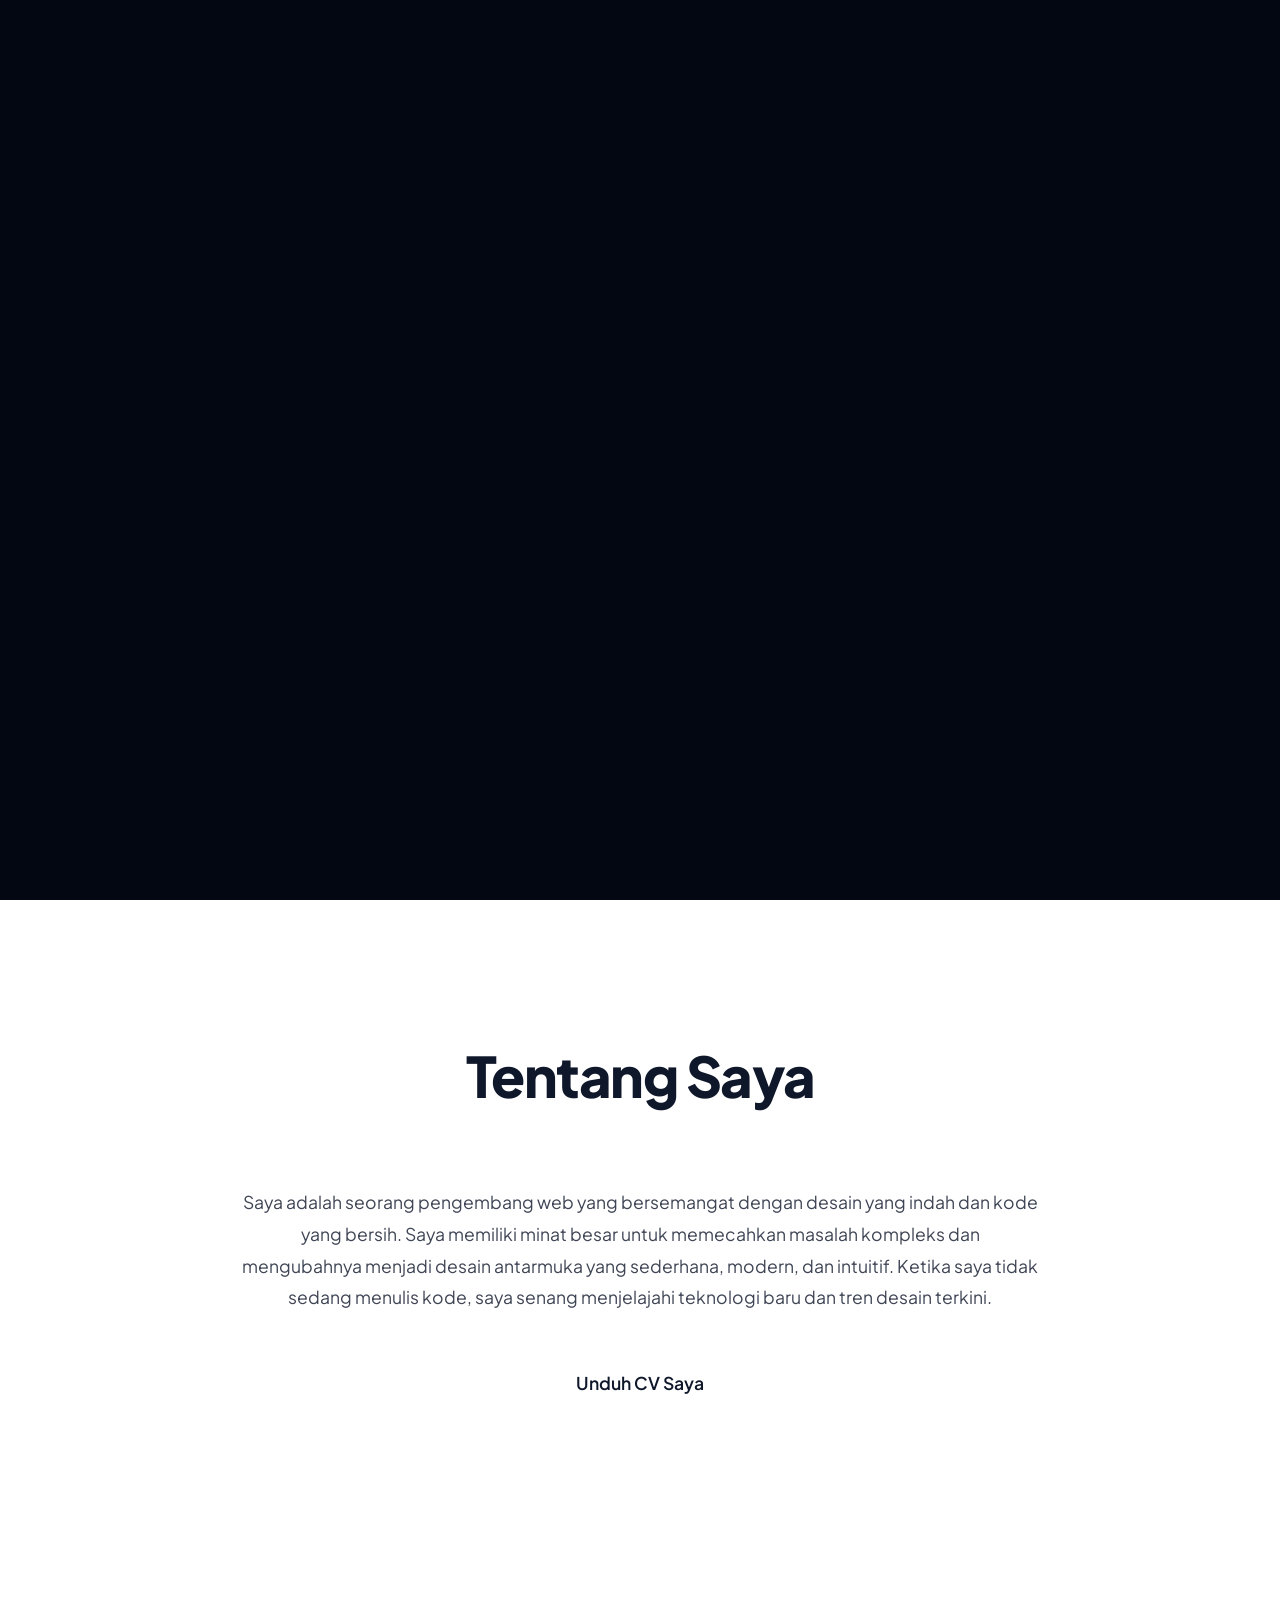
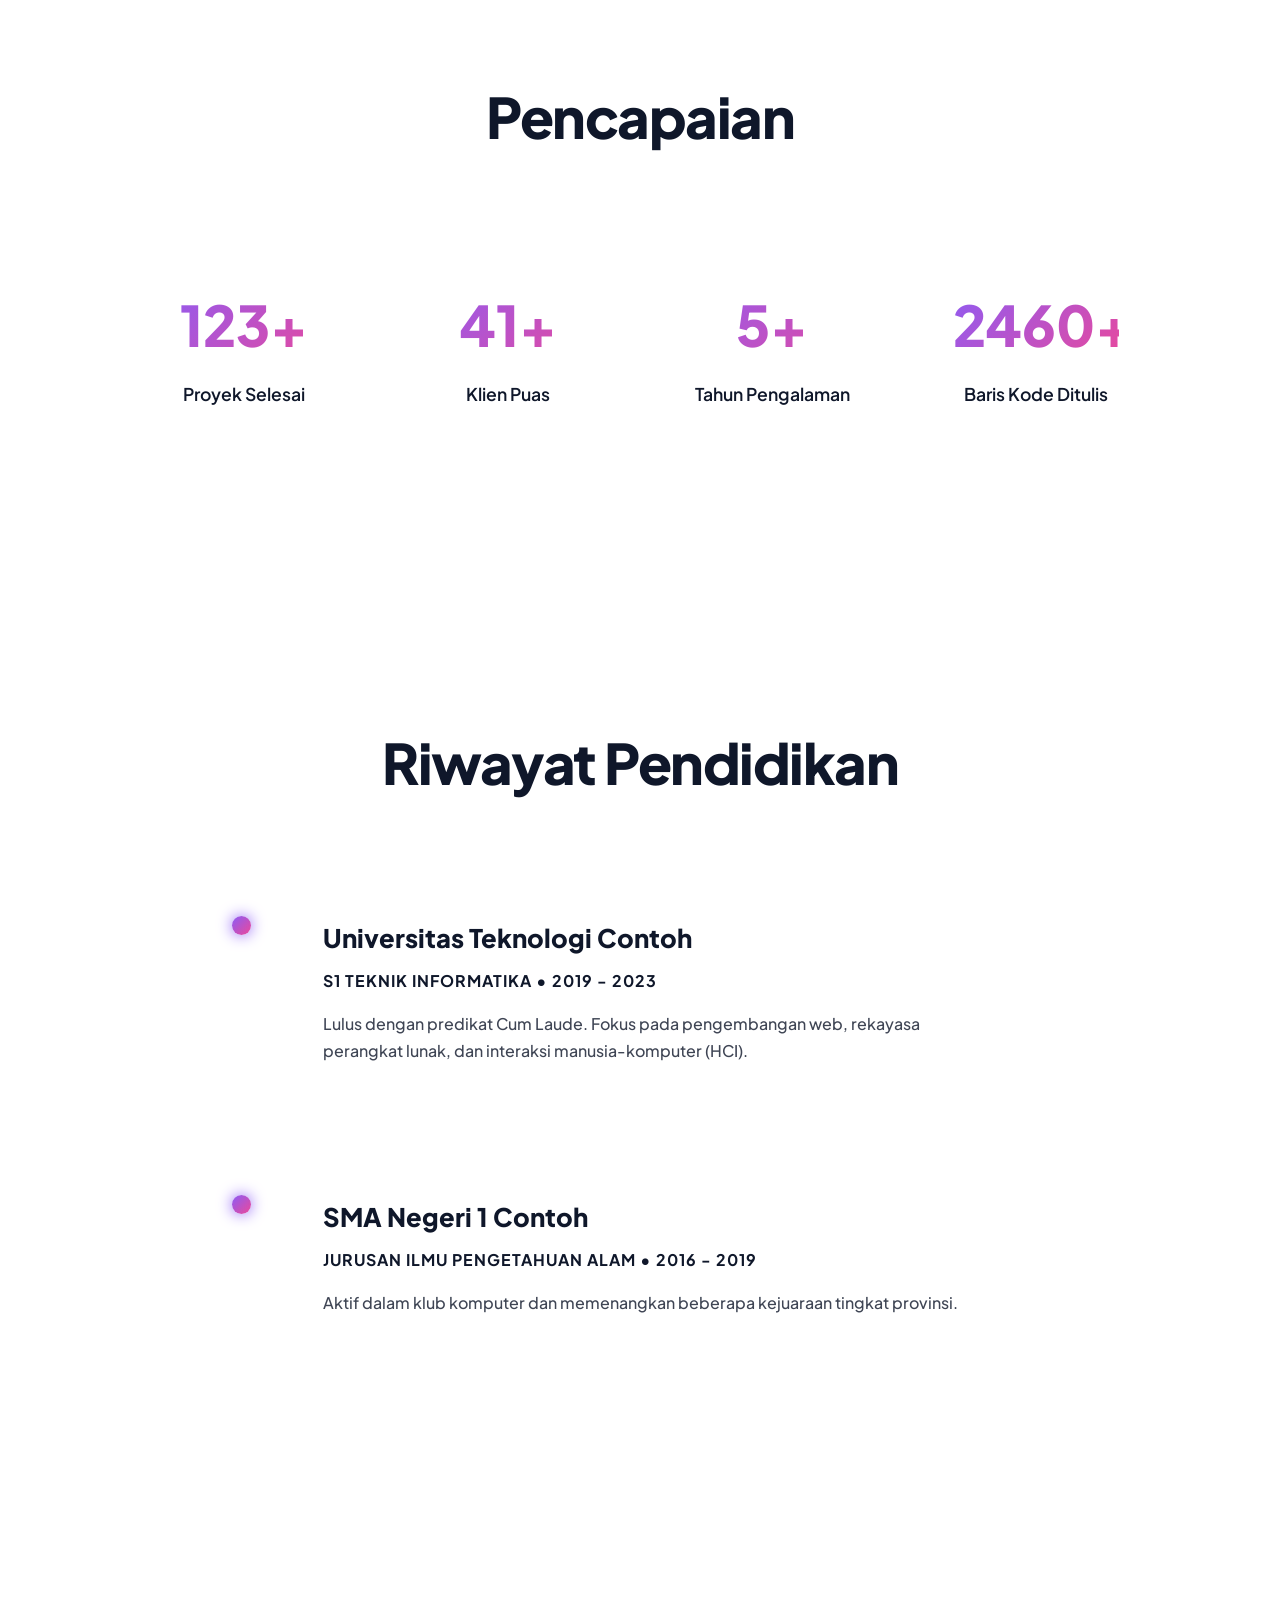
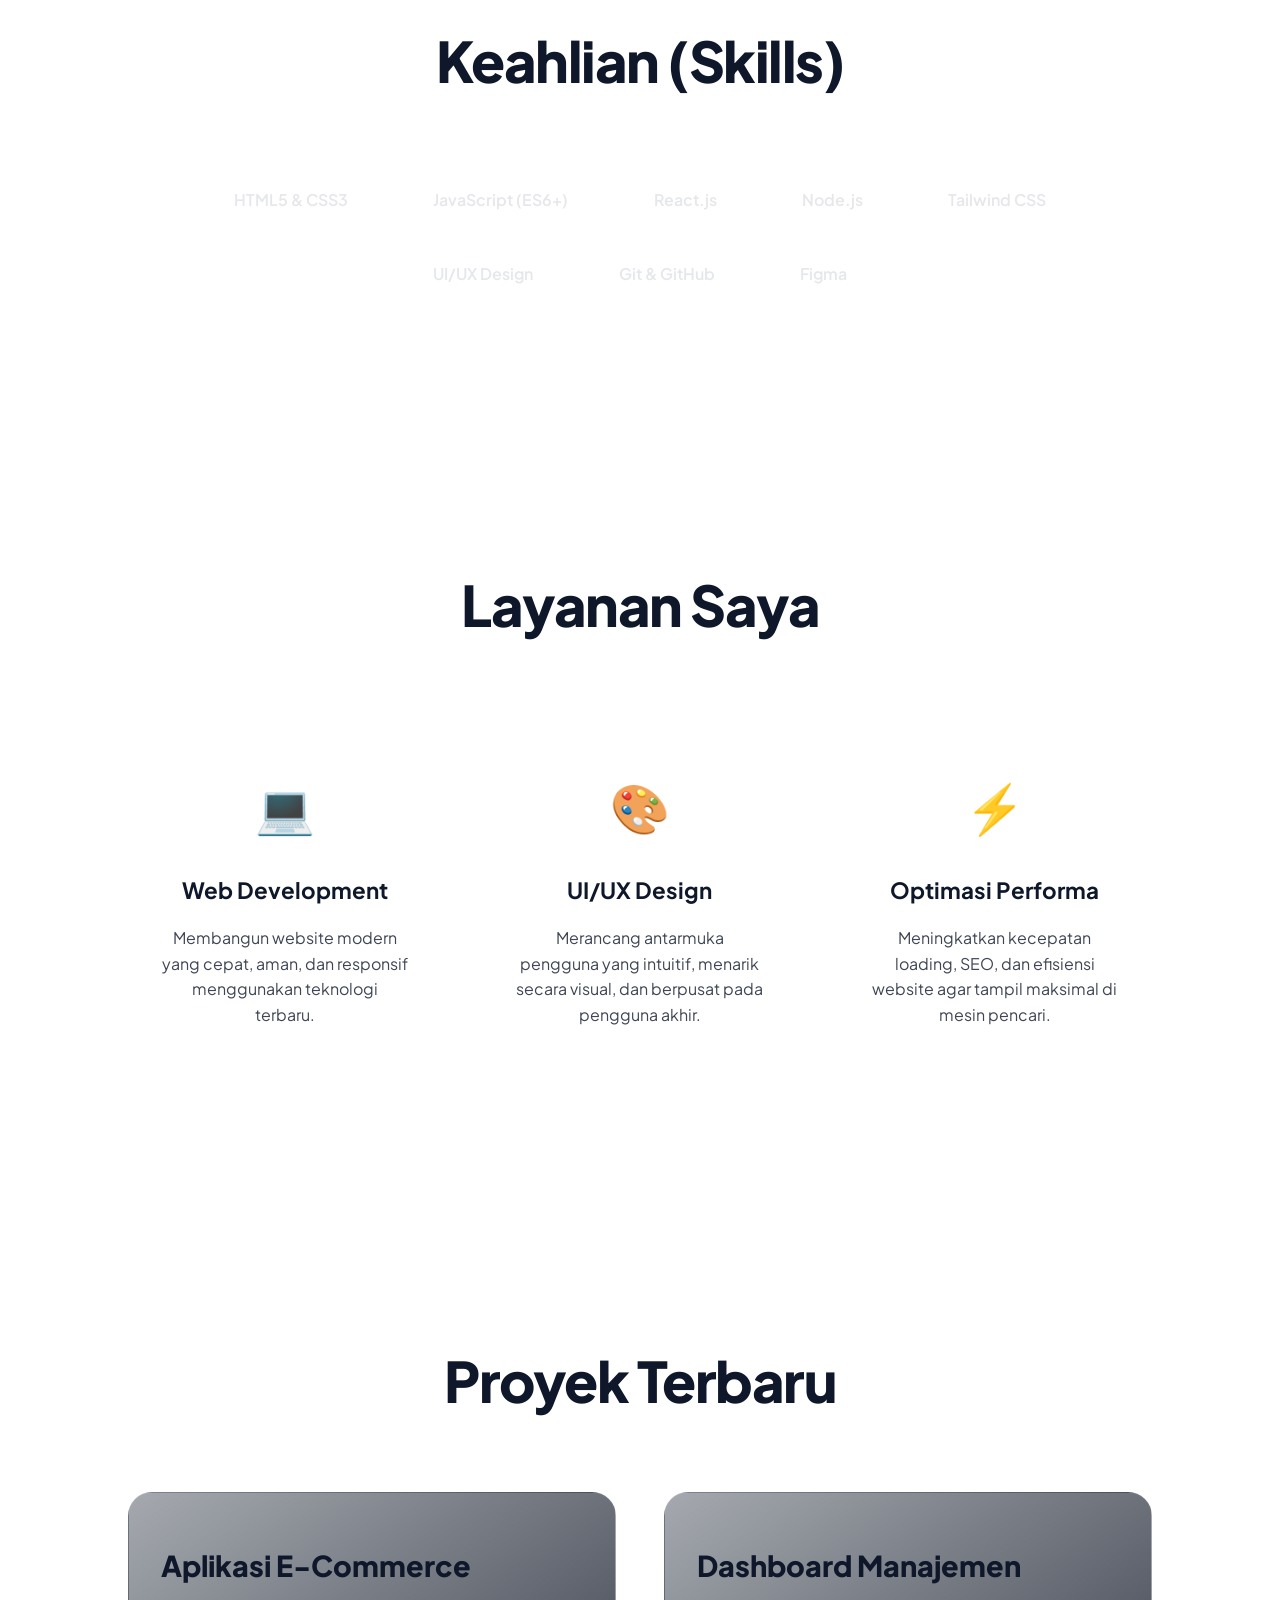
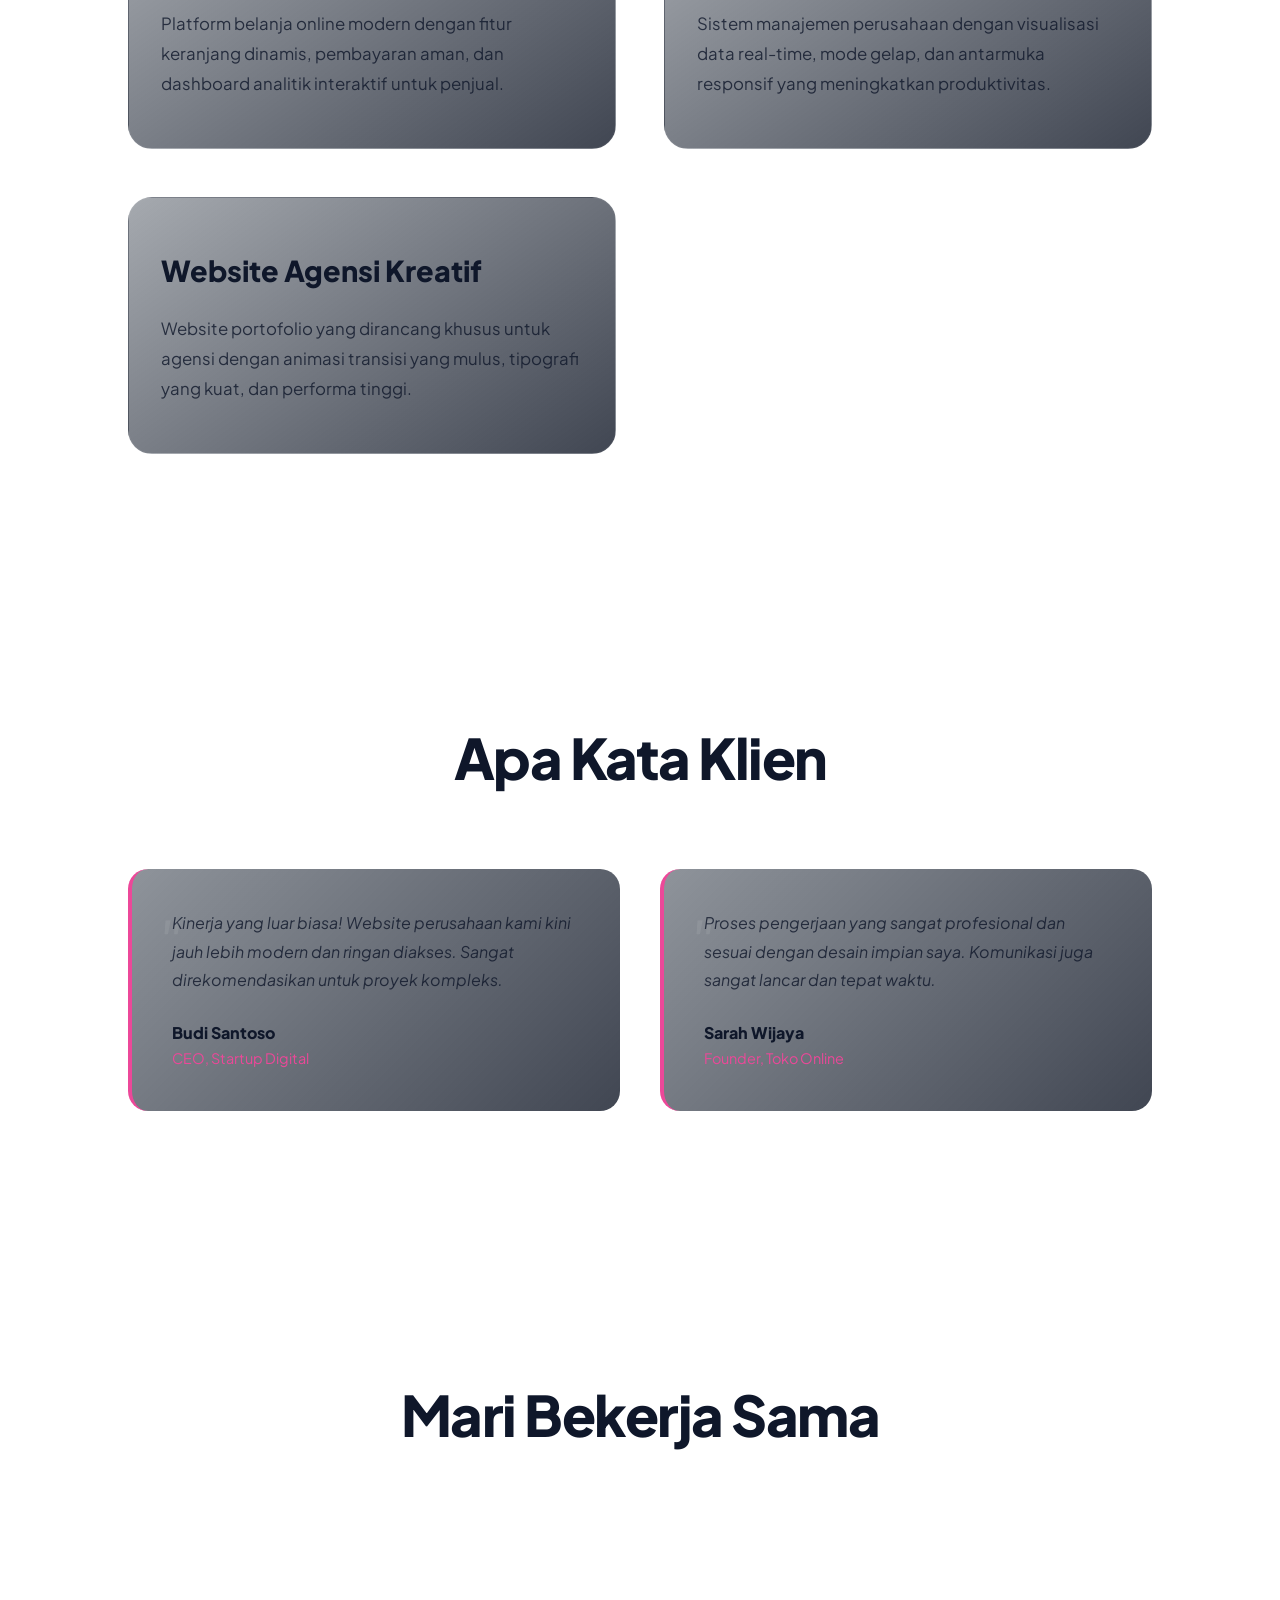
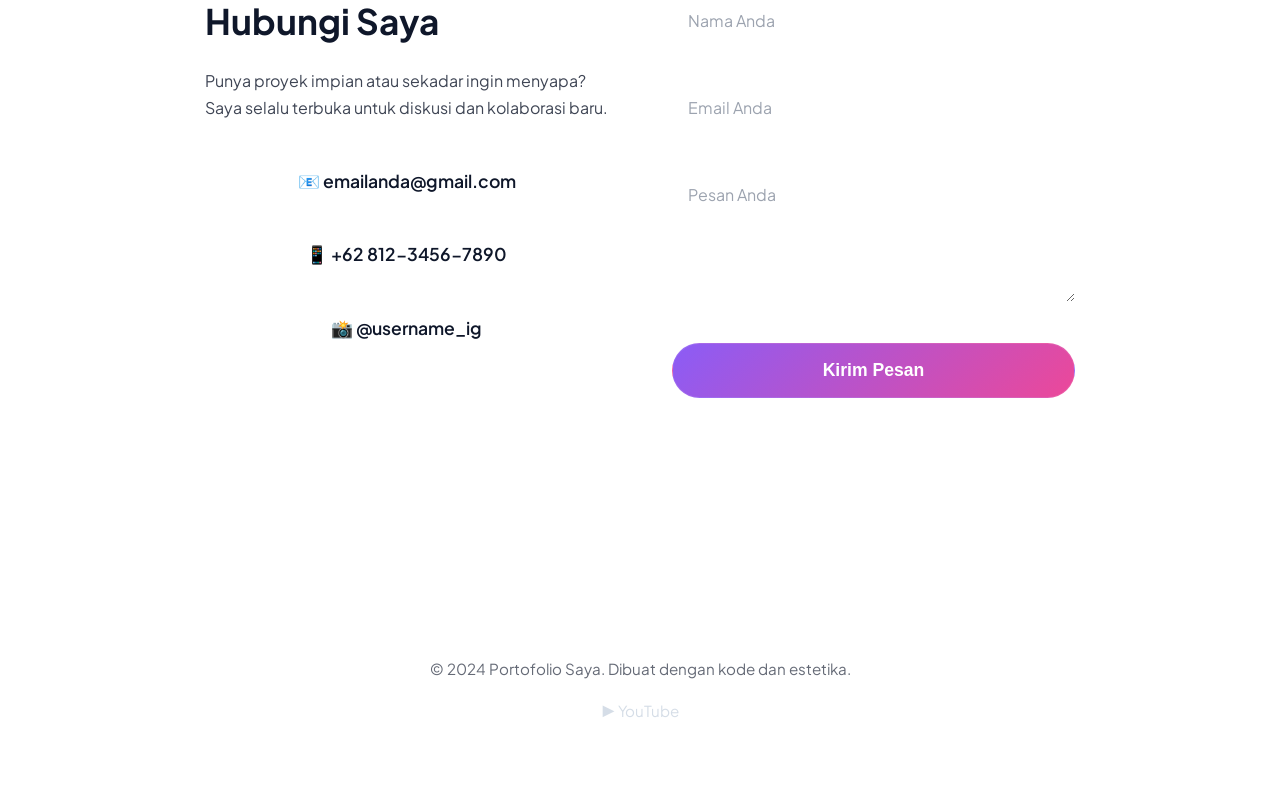
==== index.html @ 20e47a2f "portofolio" ====
<!DOCTYPE html>
<html lang="id">

<head>
    <meta charset="UTF-8">
    <meta name="viewport" content="width=device-width, initial-scale=1.0">
    <title>Portofolio Saya</title>
    <link href="https://fonts.googleapis.com/css2?family=Inter:wght@300;400;600;800&display=swap" rel="stylesheet">
    <style>
        @import url('https://fonts.googleapis.com/css2?family=Plus+Jakarta+Sans:wght@300;400;600;800&display=swap');

        :root {
            --bg-color: transparent;
            --text-color: var(--dynamic-text, #334155);
            --accent-color: #8b5cf6;
            --accent-secondary: #ec4899;
            --secondary-bg: var(--dynamic-glass, rgba(255, 255, 255, 0.2));
            --border-glass: var(--dynamic-border, rgba(0, 0, 0, 0.05));
        }

        * {
            margin: 0;
            padding: 0;
            box-sizing: border-box;
        }

        html {
            scroll-behavior: smooth;
        }

        body {
            font-family: 'Plus Jakarta Sans', sans-serif;
            background-color: var(--bg-color);
            color: var(--text-color);
            line-height: 1.7;
            overflow-x: hidden;
        }

        /* Celestial Sky Background */
        .celestial-container {
            position: fixed;
            top: 0;
            left: 0;
            width: 100%;
            height: 100vh;
            z-index: -2;
            pointer-events: none;
            overflow: hidden;
            background: linear-gradient(to bottom, var(--sky-top, #71c5ee), var(--sky-bot, #e0f6ff));
        }

        .scenery {
            position: absolute;
            bottom: 0;
            left: 0;
            width: 100%;
            height: 100%;
            background-size: cover;
            background-position: bottom;
            background-repeat: no-repeat;
            transition: opacity 0.5s ease;
        }

        .mountains {
            background-image: url('data:image/svg+xml;utf8,<svg xmlns="http://www.w3.org/2000/svg" viewBox="0 0 1440 320"><path fill="%231e293b" fill-opacity="0.2" d="M0,288L48,272C96,256,192,224,288,197.3C384,171,480,149,576,165.3C672,181,768,235,864,250.7C960,267,1056,245,1152,250.7C1248,256,1344,288,1392,304L1440,320L1440,320L1392,320C1344,320,1248,320,1152,320C1056,320,960,320,864,320C768,320,672,320,576,320C480,320,384,320,288,320C192,320,96,320,48,320L0,320Z"></path><path fill="%230f172a" fill-opacity="0.3" d="M0,192L60,186.7C120,181,240,171,360,192C480,213,600,267,720,250.7C840,235,960,149,1080,117.3C1200,85,1320,107,1380,117.3L1440,128L1440,320L1380,320C1320,320,1200,320,1080,320C960,320,840,320,720,320C600,320,480,320,360,320C240,320,120,320,60,320L0,320Z"></path></svg>');
            transform: translateY(calc(var(--scroll-progress, 0) * 100vh));
            opacity: 1;
        }

        .wave-back,
        .wave-front {
            background-size: 1440px 100%;
            background-repeat: repeat-x;
            background-position: bottom;
            transform: translateY(calc(100vh - var(--scroll-progress, 0) * 100vh));
        }

        .wave-back {
            background-image: url('data:image/svg+xml;utf8,<svg xmlns="http://www.w3.org/2000/svg" viewBox="0 0 1440 320" preserveAspectRatio="none"><path fill="%231e3a8a" fill-opacity="0.8" d="M0,160L48,176C96,192,192,224,288,208C384,192,480,128,576,122.7C672,117,768,171,864,181.3C960,192,1056,160,1152,154.7C1248,149,1344,171,1392,181.3L1440,192L1440,320L1392,320C1344,320,1248,320,1152,320C1056,320,960,320,864,320C768,320,672,320,576,320C480,320,384,320,288,320C192,320,96,320,48,320L0,320Z"></path></svg>');
            animation: crashing-waves 20s linear infinite;
        }

        .wave-front {
            background-image: url('data:image/svg+xml;utf8,<svg xmlns="http://www.w3.org/2000/svg" viewBox="0 0 1440 320" preserveAspectRatio="none"><path fill="%230ea5e9" fill-opacity="0.5" d="M0,256L48,229.3C96,203,192,149,288,149.3C384,149,480,203,576,218.7C672,235,768,213,864,186.7C960,160,1056,128,1152,122.7C1248,117,1344,139,1392,149.3L1440,160L1440,320L1392,320C1344,320,1248,320,1152,320C1056,320,960,320,864,320C768,320,672,320,576,320C480,320,384,320,288,320C192,320,96,320,48,320L0,320Z"></path></svg>');
            animation: crashing-waves 12s linear infinite reverse;
        }

        @keyframes crashing-waves {
            from {
                background-position-x: 0;
            }

            to {
                background-position-x: 1440px;
            }
        }

        /* Glassmorphism Navigation */
        nav {
            position: fixed;
            width: 100%;
            top: 0;
            z-index: 1000;
            background: var(--dynamic-glass, rgba(255, 255, 255, 0.4));
            backdrop-filter: blur(16px);
            -webkit-backdrop-filter: blur(16px);
            border-bottom: 1px solid rgba(255, 255, 255, 0.05);
            padding: 1.2rem 8%;
            display: flex;
            justify-content: space-between;
            align-items: center;
            transition: all 0.3s;
        }

        nav .logo {
            font-size: 1.8rem;
            font-weight: 800;
            background: linear-gradient(to right, var(--accent-color), var(--accent-secondary));
            -webkit-background-clip: text;
            background-clip: text;
            -webkit-text-fill-color: transparent;
            text-decoration: none;
            letter-spacing: -1px;
        }

        nav ul {
            display: flex;
            list-style: none;
            gap: 2.5rem;
        }

        nav ul li a {
            color: #d1d5db;
            text-decoration: none;
            font-weight: 600;
            font-size: 1rem;
            transition: all 0.3s;
            position: relative;
        }

        nav ul li a::after {
            content: '';
            position: absolute;
            width: 0;
            height: 2px;
            bottom: -5px;
            left: 0;
            background: var(--accent-secondary);
            transition: width 0.3s;
        }

        nav ul li a:hover {
            color: white;
        }

        nav ul li a:hover::after {
            width: 100%;
        }

        /* Hero Section */
        .hero {
            height: 100vh;
            display: flex;
            flex-direction: column;
            justify-content: center;
            align-items: center;
            text-align: center;
            padding: 0 20px;
            position: relative;
        }

        .hero h1 {
            font-size: 5.5rem;
            margin-bottom: 1rem;
            font-weight: 800;
            letter-spacing: -2px;
            background: linear-gradient(135deg, #fff 0%, #a5b4fc 100%);
            -webkit-background-clip: text;
            background-clip: text;
            -webkit-text-fill-color: transparent;
            animation: fadeInDown 1s cubic-bezier(0.16, 1, 0.3, 1);
            filter: drop-shadow(0 0 30px rgba(139, 92, 246, 0.4));
        }

        .hero p {
            font-size: 1.2rem;
            max-width: 600px;
            color: #9ca3af;
            margin-bottom: 3rem;
            animation: fadeInUp 1s cubic-bezier(0.16, 1, 0.3, 1) 0.3s both;
        }

        .btn {
            display: inline-flex;
            align-items: center;
            justify-content: center;
            padding: 1rem 3rem;
            border-radius: 50px;
            background: linear-gradient(135deg, var(--accent-color), var(--accent-secondary));
            color: white;
            text-decoration: none;
            font-weight: 600;
            font-size: 1.1rem;
            transition: all 0.3s ease;
            border: 1px solid rgba(255, 255, 255, 0.1);
            animation: fadeInUp 1s cubic-bezier(0.16, 1, 0.3, 1) 0.6s both;
            position: relative;
            overflow: hidden;
        }

        .btn::before {
            content: '';
            position: absolute;
            top: 0;
            left: -100%;
            width: 100%;
            height: 100%;
            background: linear-gradient(90deg, transparent, rgba(255, 255, 255, 0.2), transparent);
            transition: all 0.5s;
        }

        .btn:hover::before {
            left: 100%;
        }

        .btn:hover {
            transform: translateY(-5px) scale(1.02);
            box-shadow: 0 20px 40px rgba(236, 72, 153, 0.3);
        }

        /* Sections */
        section {
            padding: 8rem 10%;
        }

        .section-title {
            text-align: center;
            font-size: 3.5rem;
            font-weight: 800;
            margin-bottom: 4rem;
            color: #000000 !important;
            -webkit-text-fill-color: #000000 !important;
            letter-spacing: -1.5px;
        }

        /* Skills & Education */
        .skills-container {
            display: flex;
            flex-wrap: wrap;
            gap: 1.2rem;
            justify-content: center;
            max-width: 900px;
            margin: 0 auto;
        }

        .skill-tag {
            background: rgba(255, 255, 255, 0.03);
            color: #e5e7eb;
            padding: 0.8rem 2rem;
            border-radius: 50px;
            font-weight: 600;
            border: 1px solid rgba(255, 255, 255, 0.1);
            transition: all 0.3s cubic-bezier(0.4, 0, 0.2, 1);
            backdrop-filter: blur(10px);
        }

        .skill-tag:hover {
            background: rgba(139, 92, 246, 0.15);
            border-color: var(--accent-color);
            transform: translateY(-5px) scale(1.05);
            box-shadow: 0 10px 20px rgba(139, 92, 246, 0.2);
            color: white;
        }

        .timeline {
            max-width: 800px;
            margin: 0 auto;
            position: relative;
            padding-left: 2.5rem;
            border-left: 2px solid rgba(255, 255, 255, 0.1);
        }

        .timeline-item {
            position: relative;
            margin-bottom: 3rem;
            background: var(--secondary-bg);
            padding: 2.5rem;
            border-radius: 20px;
            border: 1px solid rgba(255, 255, 255, 0.05);
            backdrop-filter: blur(10px);
            transition: transform 0.3s, border-color 0.3s;
        }

        .timeline-item:hover {
            transform: translateX(10px);
            border-color: rgba(236, 72, 153, 0.3);
        }

        .timeline-item:last-child {
            margin-bottom: 0;
        }

        .timeline-item::before {
            content: '';
            position: absolute;
            left: -3.2rem;
            top: 2.5rem;
            width: 1.2rem;
            height: 1.2rem;
            background: linear-gradient(135deg, var(--accent-color), var(--accent-secondary));
            border-radius: 50%;
            box-shadow: 0 0 15px var(--accent-color);
        }

        .timeline-item h3 {
            color: #000000 !important;
            font-size: 1.6rem;
            margin-bottom: 0.5rem;
            font-weight: 800;
        }

        .timeline-item h4 {
            color: #000000 !important;
            font-size: 1rem;
            margin-bottom: 1rem;
            font-weight: 700;
            text-transform: uppercase;
            letter-spacing: 1px;
        }

        .timeline-item p {
            color: #000000 !important;
            opacity: 0.8;
            line-height: 1.7;
            font-weight: 500;
        }

        .btn-outline {
            background: rgba(255, 255, 255, 0.02);
            border: 1px solid rgba(255, 255, 255, 0.2);
            color: white;
            padding: 0.8rem 2rem;
            border-radius: 50px;
            text-decoration: none;
            font-weight: 600;
            display: inline-flex;
            transition: all 0.3s ease;
        }

        .btn-outline:hover {
            background: rgba(255, 255, 255, 0.1);
            border-color: white;
            box-shadow: 0 10px 20px rgba(255, 255, 255, 0.05);
            transform: translateY(-3px);
        }

        /* Projects Grid */
        .projects-grid {
            display: grid;
            grid-template-columns: repeat(auto-fit, minmax(320px, 1fr));
            gap: 3rem;
        }

        .project-card {
            background: linear-gradient(145deg, rgba(31, 41, 55, 0.4), rgba(17, 24, 39, 0.8));
            border-radius: 24px;
            padding: 3rem 2rem;
            border: 1px solid rgba(255, 255, 255, 0.05);
            transition: all 0.4s cubic-bezier(0.4, 0, 0.2, 1);
            cursor: pointer;
            backdrop-filter: blur(12px);
            position: relative;
            overflow: hidden;
        }

        .project-card::before {
            content: '';
            position: absolute;
            top: 0;
            left: 0;
            right: 0;
            height: 3px;
            background: linear-gradient(90deg, var(--accent-color), var(--accent-secondary));
            opacity: 0;
            transition: opacity 0.4s;
        }

        .project-card:hover {
            transform: translateY(-15px);
            border-color: rgba(139, 92, 246, 0.3);
            box-shadow: 0 30px 60px rgba(0, 0, 0, 0.6), 0 0 20px rgba(139, 92, 246, 0.1);
        }

        .project-card:hover::before {
            opacity: 1;
        }

        .project-card h3 {
            margin-bottom: 1.2rem;
            font-size: 1.8rem;
            color: white;
            font-weight: 800;
        }

        .project-card p {
            color: #9ca3af;
            font-size: 1.05rem;
            line-height: 1.8;
        }

        /* Services & Testimonials */
        .services-grid,
        .testimonial-grid {
            display: grid;
            grid-template-columns: repeat(auto-fit, minmax(300px, 1fr));
            gap: 2.5rem;
        }

        .service-card {
            background: rgba(255, 255, 255, 0.02);
            padding: 3rem 2rem;
            border-radius: 20px;
            border: 1px solid rgba(255, 255, 255, 0.05);
            text-align: center;
            transition: all 0.3s ease;
            backdrop-filter: blur(10px);
        }

        .service-card:hover {
            transform: translateY(-10px);
            background: rgba(139, 92, 246, 0.1);
            border-color: rgba(139, 92, 246, 0.4);
        }

        .service-icon {
            font-size: 3rem;
            margin-bottom: 1.5rem;
        }

        .service-card h3 {
            color: white;
            font-size: 1.4rem;
            margin-bottom: 1rem;
        }

        .service-card p {
            color: #9ca3af;
            line-height: 1.6;
        }

        .testimonial-card {
            background: linear-gradient(135deg, rgba(31, 41, 55, 0.5), rgba(17, 24, 39, 0.8));
            padding: 2.5rem;
            border-radius: 20px;
            border-left: 4px solid var(--accent-secondary);
            transition: all 0.3s;
        }

        .testimonial-card:hover {
            transform: scale(1.03);
            box-shadow: 0 15px 30px rgba(0, 0, 0, 0.4);
        }

        .testimonial-text {
            color: #d1d5db;
            font-style: italic;
            margin-bottom: 1.5rem;
            line-height: 1.8;
            position: relative;
        }

        .testimonial-text::before {
            content: '"';
            font-size: 4rem;
            color: rgba(255, 255, 255, 0.1);
            position: absolute;
            top: -1.5rem;
            left: -1rem;
        }

        .testimonial-author {
            color: white;
            font-weight: 800;
        }

        .testimonial-role {
            color: var(--accent-secondary);
            font-size: 0.9rem;
        }

        /* Footer */
        footer {
            background: transparent;
            text-align: center;
            padding: 4rem 2rem;
            color: #6b7280;
            font-size: 0.95rem;
            border-top: 1px solid rgba(255, 255, 255, 0.05);
        }

        /* Animations */
        @keyframes fadeInDown {
            from {
                opacity: 0;
                transform: translateY(-40px);
            }

            to {
                opacity: 1;
                transform: translateY(0);
            }
        }

        @keyframes fadeInUp {
            from {
                opacity: 0;
                transform: translateY(40px);
            }

            to {
                opacity: 1;
                transform: translateY(0);
            }
        }

        /* Responsive */
        @media (max-width: 768px) {
            .hero h1 {
                font-size: 2.5rem;
            }

            .hero p {
                font-size: 1rem;
            }

            .section-title {
                font-size: 2.2rem;
                margin-bottom: 2rem;
            }

            nav {
                padding: 1rem 15px;
                flex-direction: column;
                gap: 1rem;
            }

            nav ul {
                display: flex;
                flex-wrap: wrap;
                justify-content: center;
                gap: 12px;
            }

            nav ul li a {
                font-size: 0.85rem;
            }

            section {
                padding: 4rem 20px;
            }

            .timeline {
                padding-left: 1rem;
            }

            .timeline-item {
                padding: 1.5rem;
            }

            .timeline-item::before {
                left: -1.7rem;
                width: 1rem;
                height: 1rem;
            }

            .projects-grid,
            .services-grid,
            .testimonial-grid {
                grid-template-columns: 1fr;
            }

            .btn {
                width: 100%;
                text-align: center;
                margin-bottom: 1rem;
            }

            .cinematic-text {
                font-size: 1rem;
                letter-spacing: 5px;
            }
        }

        /* Cinematic Loader */
        .cinematic-loader {
            position: fixed;
            top: 0;
            left: 0;
            width: 100%;
            height: 100%;
            z-index: 9999;
            display: flex;
            justify-content: center;
            align-items: center;
            background: #000;
            transition: visibility 1s, opacity 1s;
        }

        .curtain {
            position: absolute;
            left: 0;
            width: 100%;
            height: 50%;
            background: #030712;
            z-index: 2;
            transition: transform 1s cubic-bezier(0.77, 0, 0.175, 1);
        }

        .curtain-top {
            top: 0;
        }

        .curtain-bottom {
            bottom: 0;
        }

        .cinematic-loader.hidden .curtain-top {
            transform: translateY(-100%);
        }

        .cinematic-loader.hidden .curtain-bottom {
            transform: translateY(100%);
        }

        .cinematic-loader.hidden {
            background: transparent;
            pointer-events: none;
            /* delay visibility hidden so curtains can slide */
            visibility: hidden;
            transition: background 1s, visibility 0s 1s;
        }

        .cinematic-text {
            position: relative;
            z-index: 3;
            color: white;
            font-size: 1.5rem;
            letter-spacing: 12px;
            text-transform: uppercase;
            font-weight: 300;
            opacity: 0;
            text-align: center;
            animation: cinematic-fade-in-out 3s ease-in-out forwards;
        }

        @keyframes cinematic-fade-in-out {
            0% {
                opacity: 0;
                filter: blur(10px);
                transform: scale(0.9);
            }

            30% {
                opacity: 1;
                filter: blur(0);
                transform: scale(1);
            }

            70% {
                opacity: 1;
                filter: blur(0);
                transform: scale(1.05);
            }

            100% {
                opacity: 0;
                filter: blur(10px);
                transform: scale(1.1);
            }
        }

        /* Celestial Background Animation */
        .celestial-container {
            position: fixed;
            top: 0;
            left: 0;
            width: 100%;
            height: 100vh;
            z-index: -2;
            pointer-events: none;
            overflow: hidden;
        }

        .sun,
        .moon {
            position: absolute;
            left: 50%;
            transform: translateX(-50%);
            border-radius: 50%;
            width: 120px;
            height: 120px;
            transition: none;
            /* Controlled by JS scroll var */
        }

        .sun {
            top: calc(5% + var(--scroll-progress, 0) * 80%);
            opacity: calc(1 - var(--scroll-progress, 0) * 2.5);
            background: radial-gradient(circle, #fef08a, #f59e0b);
            box-shadow: 0 0 60px 20px rgba(245, 158, 11, 0.3);
        }

        .moon {
            bottom: calc(-40% + var(--scroll-progress, 0) * 110%);
            opacity: calc(var(--scroll-progress, 0) * 2.5 - 1.5);
            background: radial-gradient(circle at 30% 30%, #f1f5f9, #94a3b8);
            box-shadow: 0 0 40px 5px rgba(148, 163, 184, 0.2), inset -12px -12px 25px rgba(0, 0, 0, 0.6);
        }

        .cloud-layer {
            position: absolute;
            left: 0;
            width: 100%;
            height: 200px;
            background-image: url('data:image/svg+xml;utf8,<svg xmlns="http://www.w3.org/2000/svg" viewBox="0 0 24 24"><path fill="%23ffffff" fill-opacity="0.8" d="M17.5 19c2.485 0 4.5-2.015 4.5-4.5S19.985 10 17.5 10c-.173 0-.341.012-.505.034C16.147 6.643 13.275 4 9.5 4 4.806 4 1 7.806 1 12.5S4.806 21 9.5 21h8z"/></svg>');
            background-repeat: repeat-x;
            background-position: 0 0;
            z-index: -1;
            transform: translateY(calc(var(--scroll-progress, 0) * 100vh));
        }

        .cloud-1 {
            background-size: 200px 200px;
            top: 0%;
            opacity: calc(1 - var(--scroll-progress, 0) * 3);
            animation: move-clouds 50s linear infinite;
        }

        .cloud-2 {
            background-size: 150px 150px;
            top: 8%;
            opacity: calc(0.6 - var(--scroll-progress, 0) * 3);
            animation: move-clouds 80s linear infinite reverse;
        }

        @keyframes move-clouds {
            from {
                background-position-x: 0;
            }

            to {
                background-position-x: 1000px;
            }
        }

        .flying-cat {
            position: absolute;
            left: calc(15% + var(--scroll-progress, 0) * 30vw);
            top: calc(15% + var(--scroll-progress, 0) * 75vh);
            font-size: 3.5rem;
            z-index: 5;
            pointer-events: none;
            animation: float-bob 4s ease-in-out infinite;
            filter: drop-shadow(0 10px 10px rgba(0, 0, 0, 0.2));
        }

        @keyframes float-bob {

            0%,
            100% {
                transform: translateY(0px) rotate(5deg);
            }

            50% {
                transform: translateY(-20px) rotate(-5deg);
            }
        }

        /* Dynamic Text Overrides */
        h1,
        h2,
        h3,
        h4,
        .hero h1,
        .section-title,
        .timeline-item h3,
        .project-card h3,
        .service-card h3,
        .testimonial-author {
            color: var(--text-color) !important;
            -webkit-text-fill-color: var(--text-color) !important;
        }

        p,
        .hero p,
        .timeline-item p,
        .project-card p,
        .service-card p,
        footer,
        .testimonial-text,
        nav ul li a,
        .btn-outline {
            color: var(--text-color) !important;
        }

        p,
        .hero p,
        .timeline-item p,
        .project-card p,
        .service-card p,
        footer,
        .testimonial-text {
            opacity: 0.8;
        }

        nav ul li a:hover,
        .btn-outline:hover,
        nav ul li a.active {
            color: var(--text-color) !important;
            opacity: 1;
        }

        nav ul li a.active::after {
            width: 100%;
        }

        /* Stats Section */
        .stats-grid {
            display: grid;
            grid-template-columns: repeat(auto-fit, minmax(200px, 1fr));
            gap: 2rem;
            text-align: center;
        }

        .stat-card {
            background: rgba(255, 255, 255, 0.02);
            padding: 3rem 2rem;
            border-radius: 20px;
            border: 1px solid rgba(255, 255, 255, 0.05);
            backdrop-filter: blur(10px);
            transition: transform 0.3s;
        }

        .stat-card:hover {
            transform: translateY(-10px);
            border-color: var(--accent-color);
        }

        .stat-number {
            font-size: 3.5rem;
            font-weight: 800;
            background: linear-gradient(135deg, var(--accent-color), var(--accent-secondary));
            -webkit-background-clip: text;
            background-clip: text;
            -webkit-text-fill-color: transparent;
            margin-bottom: 0.5rem;
        }

        .stat-label {
            font-size: 1.1rem;
            font-weight: 600;
        }

        /* Contact Form */
        .contact-container {
            display: grid;
            grid-template-columns: 1fr 1fr;
            gap: 4rem;
            max-width: 1000px;
            margin: 0 auto;
            background: var(--secondary-bg);
            padding: 4rem;
            border-radius: 24px;
            border: 1px solid rgba(255, 255, 255, 0.05);
            backdrop-filter: blur(12px);
            text-align: left;
        }

        .contact-info h3 {
            font-size: 2.2rem;
            margin-bottom: 1rem;
        }

        .contact-info p {
            margin-bottom: 2rem;
        }

        .social-links {
            display: flex;
            flex-direction: column;
            gap: 1rem;
        }

        .contact-form {
            display: flex;
            flex-direction: column;
            gap: 2rem;
        }

        .input-group {
            position: relative;
        }

        .input-group input,
        .input-group textarea {
            width: 100%;
            padding: 1rem;
            background: transparent;
            border: none;
            border-bottom: 2px solid rgba(255, 255, 255, 0.2);
            color: var(--text-color);
            font-size: 1rem;
            font-family: inherit;
            outline: none;
            transition: border-color 0.3s;
        }

        .input-group input:focus,
        .input-group textarea:focus {
            border-bottom-color: var(--accent-color);
        }

        .input-group label {
            position: absolute;
            left: 1rem;
            top: 1rem;
            color: #9ca3af;
            transition: all 0.3s ease;
            pointer-events: none;
        }

        .input-group input:focus~label,
        .input-group input:valid~label,
        .input-group textarea:focus~label,
        .input-group textarea:valid~label {
            top: -1.5rem;
            left: 0;
            font-size: 0.85rem;
            color: var(--accent-color);
        }

        @media (max-width: 768px) {
            .contact-container {
                grid-template-columns: 1fr;
                padding: 2rem;
            }
        }

        /* Scroll Reveal */
        .reveal {
            opacity: 0 !important;
            transform: translateY(40px);
            transition: opacity 0.8s cubic-bezier(0.5, 0, 0, 1), transform 0.8s cubic-bezier(0.5, 0, 0, 1) !important;
        }

        .reveal.active {
            opacity: 1 !important;
            transform: translateY(0);
        }

        /* Fireflies */
        .fireflies {
            position: absolute;
            bottom: 0;
            left: 0;
            width: 100%;
            height: 60vh;
            background-image: radial-gradient(2px 2px at 20px 30px, #fde047 100%, transparent),
                radial-gradient(2px 2px at 80px 70px, #fde047 100%, transparent),
                radial-gradient(3px 3px at 150px 120px, #fef08a 100%, transparent),
                radial-gradient(2px 2px at 220px 40px, #fde047 100%, transparent),
                radial-gradient(2.5px 2.5px at 280px 160px, #fef08a 100%, transparent);
            background-size: 350px 250px;
            opacity: calc((var(--scroll-progress, 0) - 0.6) * 3);
            animation: firefly-flicker 3s ease-in-out infinite alternate, move-clouds 100s linear infinite reverse;
            z-index: 10;
            pointer-events: none;
        }

        @keyframes firefly-flicker {
            0% {
                filter: drop-shadow(0 0 2px #fde047) opacity(0.3);
            }

            100% {
                filter: drop-shadow(0 0 10px #fef08a) opacity(1);
            }
        }

        /* Custom Cursor */
        .cursor-dot {
            position: fixed;
            top: 0;
            left: 0;
            width: 8px;
            height: 8px;
            background-color: var(--accent-color);
            border-radius: 50%;
            transform: translate(-50%, -50%);
            z-index: 9999;
            pointer-events: none;
        }

        .cursor-outline {
            position: fixed;
            top: 0;
            left: 0;
            width: 40px;
            height: 40px;
            border: 2px solid var(--accent-secondary);
            border-radius: 50%;
            transform: translate(-50%, -50%);
            z-index: 9998;
            pointer-events: none;
            transition: width 0.2s, height 0.2s, background-color 0.2s;
        }

        .cursor-outline.hover {
            width: 60px;
            height: 60px;
            background-color: rgba(236, 72, 153, 0.1);
        }

        /* Scroll Progress Bar */
        .scroll-progress-bar {
            position: fixed;
            top: 0;
            left: 0;
            height: 4px;
            background: linear-gradient(to right, var(--accent-color), var(--accent-secondary));
            z-index: 10000;
            width: calc(var(--scroll-progress, 0) * 100%);
        }
    </style>
</head>

<body>
    <div class="scroll-progress-bar"></div>
    <div class="cursor-dot"></div>
    <div class="cursor-outline"></div>

    <!-- Loader -->
    <div class="cinematic-loader">
        <div class="curtain curtain-top"></div>
        <div class="curtain curtain-bottom"></div>
        <div class="cinematic-text">
            A Developer Production
        </div>
    </div>

    <!-- Celestial Background -->
    <div class="celestial-container">
        <div class="cloud-layer cloud-1"></div>
        <div class="cloud-layer cloud-2"></div>
        <div class="sun"></div>
        <div class="moon"></div>
        <div class="scenery mountains"></div>
        <div class="scenery wave-back"></div>
        <div class="scenery wave-front"></div>
        <div class="flying-cat">🐱</div>
        <div class="fireflies"></div>
    </div>

    <nav>
        <a href="#" class="logo">Portofolio.</a>
        <ul>
            <li><a href="#beranda">Beranda</a></li>
            <li><a href="#tentang">Tentang</a></li>
            <li><a href="#pendidikan">Pendidikan</a></li>
            <li><a href="#layanan">Layanan</a></li>
            <li><a href="#proyek">Proyek</a></li>
            <li><a href="#testimoni">Testimoni</a></li>
            <li><a href="#kontak">Kontak</a></li>
        </ul>
    </nav>

    <section id="beranda" class="hero">
        <h1>Halo, Saya Developer</h1>
        <p>Saya membangun antarmuka web yang modern, interaktif, dan berpusat pada pengalaman pengguna dengan fokus pada
            detail dan estetika.</p>
        <a href="#proyek" class="btn">Lihat Karya Saya</a>
    </section>

    <section id="tentang">
        <h2 class="section-title">Tentang Saya</h2>
        <div
            style="max-width: 800px; margin: 0 auto; text-align: center; color: #94a3b8; font-size: 1.1rem; line-height: 1.8;">
            <p>Saya adalah seorang pengembang web yang bersemangat dengan desain yang indah dan kode yang bersih. Saya
                memiliki minat besar untuk memecahkan masalah kompleks dan mengubahnya menjadi desain antarmuka yang
                sederhana, modern, dan intuitif. Ketika saya tidak sedang menulis kode, saya senang menjelajahi
                teknologi baru dan tren desain terkini.</p>
            <div style="margin-top: 2.5rem;">
                <a href="#cv" class="btn btn-outline">Unduh CV Saya</a>
            </div>
        </div>
    </section>

    <section id="statistik">
        <h2 class="section-title">Pencapaian</h2>
        <div class="stats-grid">
            <div class="stat-card reveal">
                <div class="stat-number" data-target="150">0</div>
                <div class="stat-label">Proyek Selesai</div>
            </div>
            <div class="stat-card reveal">
                <div class="stat-number" data-target="50">0</div>
                <div class="stat-label">Klien Puas</div>
            </div>
            <div class="stat-card reveal">
                <div class="stat-number" data-target="5">0</div>
                <div class="stat-label">Tahun Pengalaman</div>
            </div>
            <div class="stat-card reveal">
                <div class="stat-number" data-target="3000">0</div>
                <div class="stat-label">Baris Kode Ditulis</div>
            </div>
        </div>
    </section>

    <section id="pendidikan">
        <h2 class="section-title">Riwayat Pendidikan</h2>
        <div class="timeline">
            <div class="timeline-item">
                <h3>Universitas Teknologi Contoh</h3>
                <h4>S1 Teknik Informatika &bull; 2019 - 2023</h4>
                <p>Lulus dengan predikat Cum Laude. Fokus pada pengembangan web, rekayasa perangkat lunak, dan interaksi
                    manusia-komputer (HCI).</p>
            </div>
            <div class="timeline-item">
                <h3>SMA Negeri 1 Contoh</h3>
                <h4>Jurusan Ilmu Pengetahuan Alam &bull; 2016 - 2019</h4>
                <p>Aktif dalam klub komputer dan memenangkan beberapa kejuaraan tingkat provinsi.</p>
            </div>
        </div>
    </section>

    <section id="keahlian">
        <h2 class="section-title">Keahlian (Skills)</h2>
        <div class="skills-container">
            <span class="skill-tag">HTML5 & CSS3</span>
            <span class="skill-tag">JavaScript (ES6+)</span>
            <span class="skill-tag">React.js</span>
            <span class="skill-tag">Node.js</span>
            <span class="skill-tag">Tailwind CSS</span>
            <span class="skill-tag">UI/UX Design</span>
            <span class="skill-tag">Git & GitHub</span>
            <span class="skill-tag">Figma</span>
        </div>
    </section>

    <section id="layanan">
        <h2 class="section-title">Layanan Saya</h2>
        <div class="services-grid">
            <div class="service-card">
                <div class="service-icon">💻</div>
                <h3>Web Development</h3>
                <p>Membangun website modern yang cepat, aman, dan responsif menggunakan teknologi terbaru.</p>
            </div>
            <div class="service-card">
                <div class="service-icon">🎨</div>
                <h3>UI/UX Design</h3>
                <p>Merancang antarmuka pengguna yang intuitif, menarik secara visual, dan berpusat pada pengguna akhir.
                </p>
            </div>
            <div class="service-card">
                <div class="service-icon">⚡</div>
                <h3>Optimasi Performa</h3>
                <p>Meningkatkan kecepatan loading, SEO, dan efisiensi website agar tampil maksimal di mesin pencari.</p>
            </div>
        </div>
    </section>

    <section id="proyek">
        <h2 class="section-title">Proyek Terbaru</h2>
        <div class="projects-grid">
            <div class="project-card">
                <h3>Aplikasi E-Commerce</h3>
                <p>Platform belanja online modern dengan fitur keranjang dinamis, pembayaran aman, dan dashboard
                    analitik interaktif untuk penjual.</p>
            </div>
            <div class="project-card">
                <h3>Dashboard Manajemen</h3>
                <p>Sistem manajemen perusahaan dengan visualisasi data real-time, mode gelap, dan antarmuka responsif
                    yang meningkatkan produktivitas.</p>
            </div>
            <div class="project-card">
                <h3>Website Agensi Kreatif</h3>
                <p>Website portofolio yang dirancang khusus untuk agensi dengan animasi transisi yang mulus, tipografi
                    yang kuat, dan performa tinggi.</p>
            </div>
        </div>
    </section>

    <section id="testimoni">
        <h2 class="section-title">Apa Kata Klien</h2>
        <div class="testimonial-grid">
            <div class="testimonial-card">
                <p class="testimonial-text">Kinerja yang luar biasa! Website perusahaan kami kini jauh lebih modern dan
                    ringan diakses. Sangat direkomendasikan untuk proyek kompleks.</p>
                <div class="testimonial-author">Budi Santoso</div>
                <div class="testimonial-role">CEO, Startup Digital</div>
            </div>
            <div class="testimonial-card">
                <p class="testimonial-text">Proses pengerjaan yang sangat profesional dan sesuai dengan desain impian
                    saya. Komunikasi juga sangat lancar dan tepat waktu.</p>
                <div class="testimonial-author">Sarah Wijaya</div>
                <div class="testimonial-role">Founder, Toko Online</div>
            </div>
        </div>
    </section>

    <section id="kontak">
        <h2 class="section-title">Mari Bekerja Sama</h2>
        <div class="contact-container reveal">
            <div class="contact-info">
                <h3>Hubungi Saya</h3>
                <p>Punya proyek impian atau sekadar ingin menyapa? Saya selalu terbuka untuk diskusi dan kolaborasi
                    baru.</p>
                <div class="social-links">
                    <a href="mailto:emailanda@gmail.com" class="btn btn-outline">📧 emailanda@gmail.com</a>
                    <a href="https://wa.me/6281234567890" target="_blank" class="btn btn-outline">📱 +62
                        812-3456-7890</a>
                    <a href="https://instagram.com/username_ig" target="_blank" class="btn btn-outline">📸
                        @username_ig</a>
                </div>
            </div>
            <form class="contact-form" onsubmit="event.preventDefault(); alert('Formulir berhasil dikirim!');">
                <div class="input-group">
                    <input type="text" id="name" required>
                    <label for="name">Nama Anda</label>
                </div>
                <div class="input-group">
                    <input type="email" id="email" required>
                    <label for="email">Email Anda</label>
                </div>
                <div class="input-group">
                    <textarea id="message" rows="5" required></textarea>
                    <label for="message">Pesan Anda</label>
                </div>
                <button type="submit" class="btn" style="width: 100%;">Kirim Pesan</button>
            </form>
        </div>
    </section>

    <footer>
        <p>&copy; 2024 Portofolio Saya. Dibuat dengan kode dan estetika.</p>
        <div style="margin-top: 1rem;">
            <a href="https://youtube.com/" target="_blank"
                style="color: #cbd5e1; text-decoration: none; transition: color 0.3s;">▶️ YouTube</a>
        </div>
    </footer>

    <script>
        window.addEventListener('load', function () {
            // Memberikan waktu agar animasi teks selesai sebelum tirai terbuka
            setTimeout(function () {
                const loader = document.querySelector('.cinematic-loader');
                loader.classList.add('hidden');
            }, 2500);
        });

        // Celestial Scroll Animation Logic
        function lerpColor(c1, c2, factor) {
            let r = Math.round(c1[0] + factor * (c2[0] - c1[0]));
            let g = Math.round(c1[1] + factor * (c2[1] - c1[1]));
            let b = Math.round(c1[2] + factor * (c2[2] - c1[2]));
            return `rgb(${r}, ${g}, ${b})`;
        }

        function getMultiColor(colors, factor) {
            let segments = colors.length - 1;
            let index = Math.min(Math.floor(factor * segments), segments - 1);
            let segmentFactor = (factor * segments) - index;
            return lerpColor(colors[index], colors[index + 1], segmentFactor);
        }

        function getMultiRgba(colors, factor) {
            let segments = colors.length - 1;
            let index = Math.min(Math.floor(factor * segments), segments - 1);
            let segmentFactor = (factor * segments) - index;
            let c1 = colors[index];
            let c2 = colors[index + 1];

            let r = Math.round(c1[0] + segmentFactor * (c2[0] - c1[0]));
            let g = Math.round(c1[1] + segmentFactor * (c2[1] - c1[1]));
            let b = Math.round(c1[2] + segmentFactor * (c2[2] - c1[2]));
            let a = c1[3] + segmentFactor * (c2[3] - c1[3]);
            return `rgba(${r}, ${g}, ${b}, ${a})`;
        }

        const skyTopColors = [[113, 197, 238], [253, 126, 20], [3, 7, 18]];
        const skyBotColors = [[224, 246, 255], [255, 183, 3], [15, 23, 42]];
        const textColors = [[15, 23, 42], [241, 245, 249], [248, 250, 252]];
        const glassColors = [[255, 255, 255, 0.4], [255, 255, 255, 0.2], [17, 24, 39, 0.6]];
        const borderColors = [[0, 0, 0, 0.1], [255, 255, 255, 0.1], [255, 255, 255, 0.1]];

        // Scroll Spy for Navbar
        const sections = document.querySelectorAll('section');
        const navLinks = document.querySelectorAll('nav ul li a');

        document.addEventListener('scroll', () => {
            const scrollMax = document.documentElement.scrollHeight - window.innerHeight;
            const scrollY = window.scrollY;
            let progress = scrollY / scrollMax;
            if (progress > 1) progress = 1;
            if (progress < 0) progress = 0;

            document.documentElement.style.setProperty('--scroll-progress', progress);
            document.documentElement.style.setProperty('--sky-top', getMultiColor(skyTopColors, progress));
            document.documentElement.style.setProperty('--sky-bot', getMultiColor(skyBotColors, progress));
            document.documentElement.style.setProperty('--dynamic-text', getMultiColor(textColors, progress));
            document.documentElement.style.setProperty('--dynamic-glass', getMultiRgba(glassColors, progress));
            document.documentElement.style.setProperty('--dynamic-border', getMultiRgba(borderColors, progress));

            // Active Navbar Link
            let current = '';
            sections.forEach(section => {
                const sectionTop = section.offsetTop;
                if (scrollY >= sectionTop - 300) {
                    current = section.getAttribute('id');
                }
            });

            navLinks.forEach(link => {
                link.classList.remove('active');
                if (link.getAttribute('href').includes(current) && current !== '') {
                    link.classList.add('active');
                }
            });
        });

        // Trigger initial calculation
        window.dispatchEvent(new Event('scroll'));

        // Scroll Reveal Animations
        const revealElements = document.querySelectorAll('.project-card, .service-card, .timeline-item, .testimonial-card, .section-title, .hero h1, .hero p, .hero .btn, .stat-card, .contact-container');
        revealElements.forEach(el => el.classList.add('reveal'));

        const revealObserver = new IntersectionObserver((entries) => {
            entries.forEach(entry => {
                if (entry.isIntersecting) {
                    entry.target.classList.add('active');
                }
            });
        }, { threshold: 0.1 });

        revealElements.forEach(el => revealObserver.observe(el));

        // Custom Cursor Logic
        const cursorDot = document.querySelector('.cursor-dot');
        const cursorOutline = document.querySelector('.cursor-outline');

        window.addEventListener('mousemove', (e) => {
            const posX = e.clientX;
            const posY = e.clientY;

            cursorDot.style.left = `${posX}px`;
            cursorDot.style.top = `${posY}px`;

            cursorOutline.animate({
                left: `${posX}px`,
                top: `${posY}px`
            }, { duration: 500, fill: "forwards" });
        });

        // Stats Counter Animation
        const statNumbers = document.querySelectorAll('.stat-number');
        let statsStarted = false;

        const statsObserver = new IntersectionObserver((entries) => {
            entries.forEach(entry => {
                if (entry.isIntersecting && !statsStarted) {
                    statNumbers.forEach(stat => {
                        const target = +stat.getAttribute('data-target');
                        const increment = target / 50; // Speed control
                        let current = 0;
                        const updateCounter = () => {
                            current += increment;
                            if (current < target) {
                                stat.innerText = Math.ceil(current) + "+";
                                setTimeout(updateCounter, 30);
                            } else {
                                stat.innerText = target + "+";
                            }
                        };
                        updateCounter();
                    });
                    statsStarted = true;
                }
            });
        }, { threshold: 0.5 });

        const statsSection = document.querySelector('.stats-grid');
        if (statsSection) statsObserver.observe(statsSection);

        // Hover effect for interactive elements
        document.querySelectorAll('a, button, .project-card, .service-card, .timeline-item').forEach(el => {
            el.addEventListener('mouseenter', () => cursorOutline.classList.add('hover'));
            el.addEventListener('mouseleave', () => cursorOutline.classList.remove('hover'));
        });
    </script>
</body>

</html>
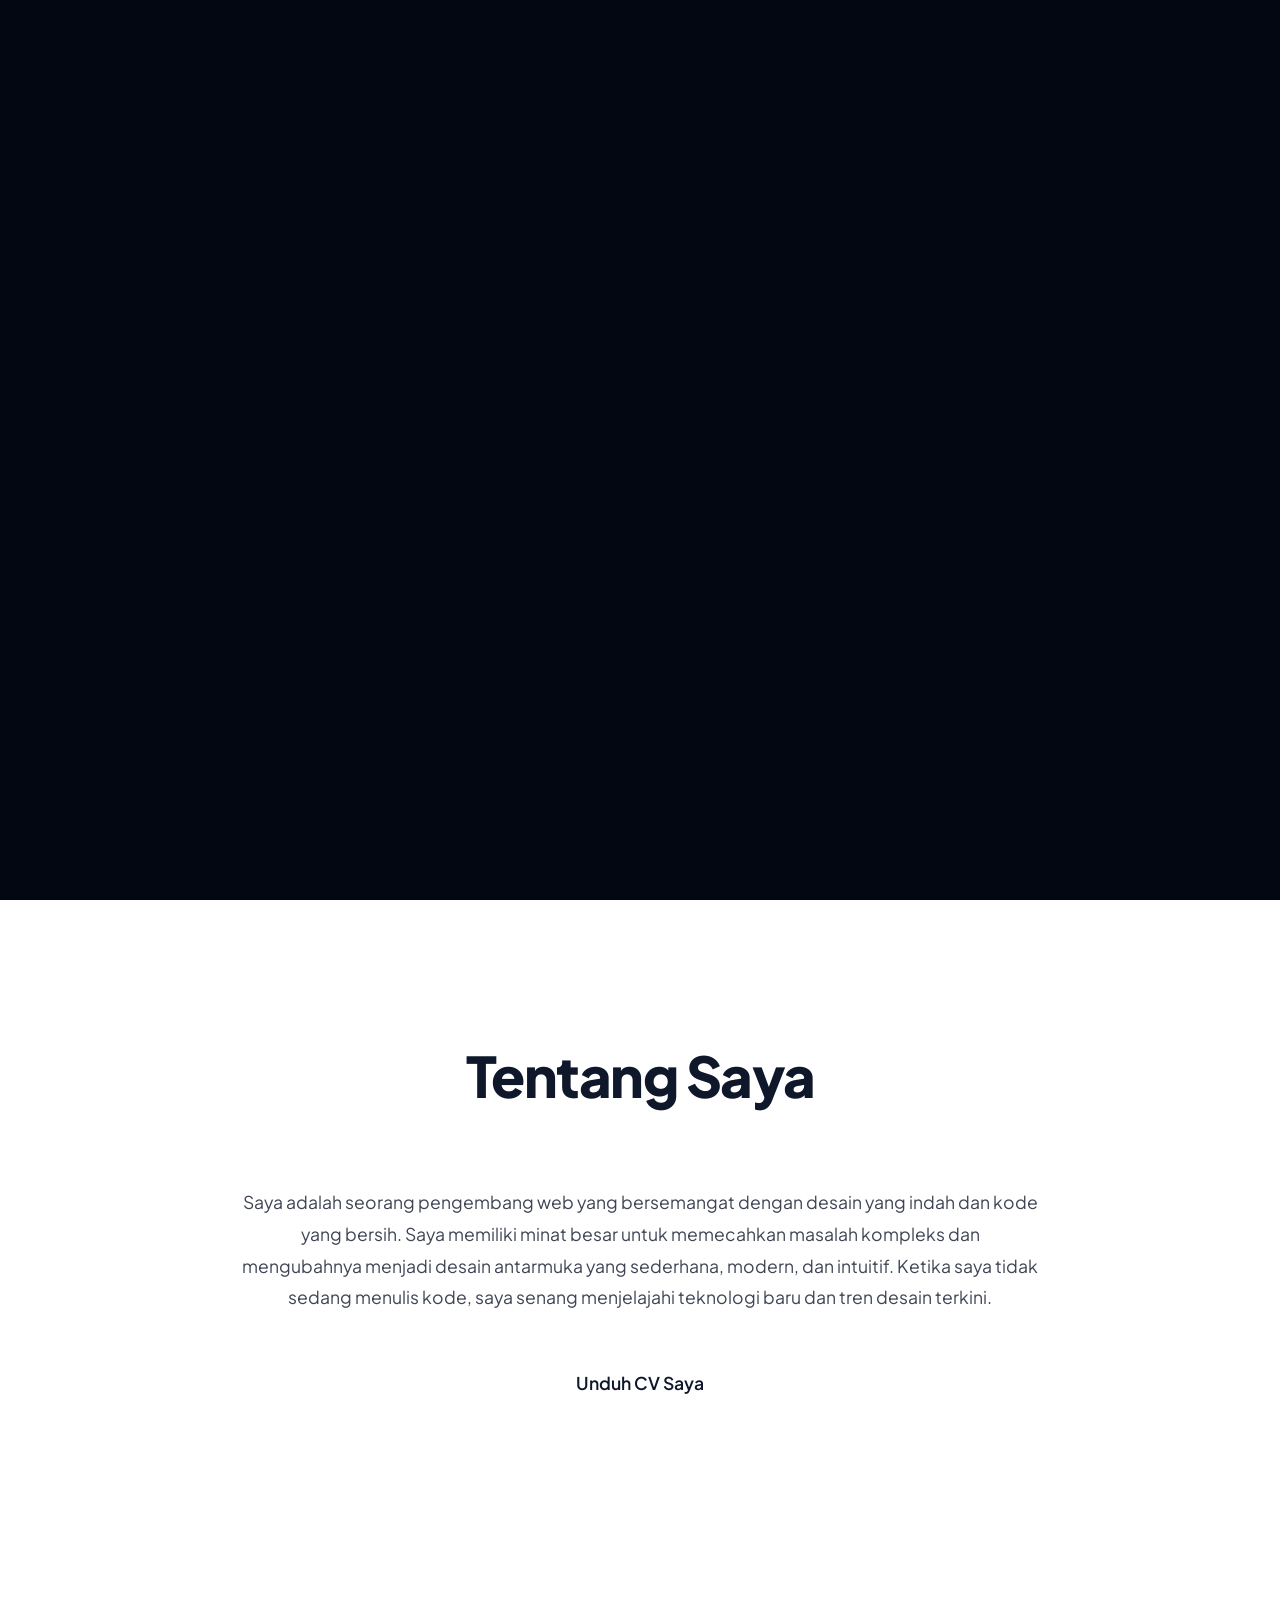
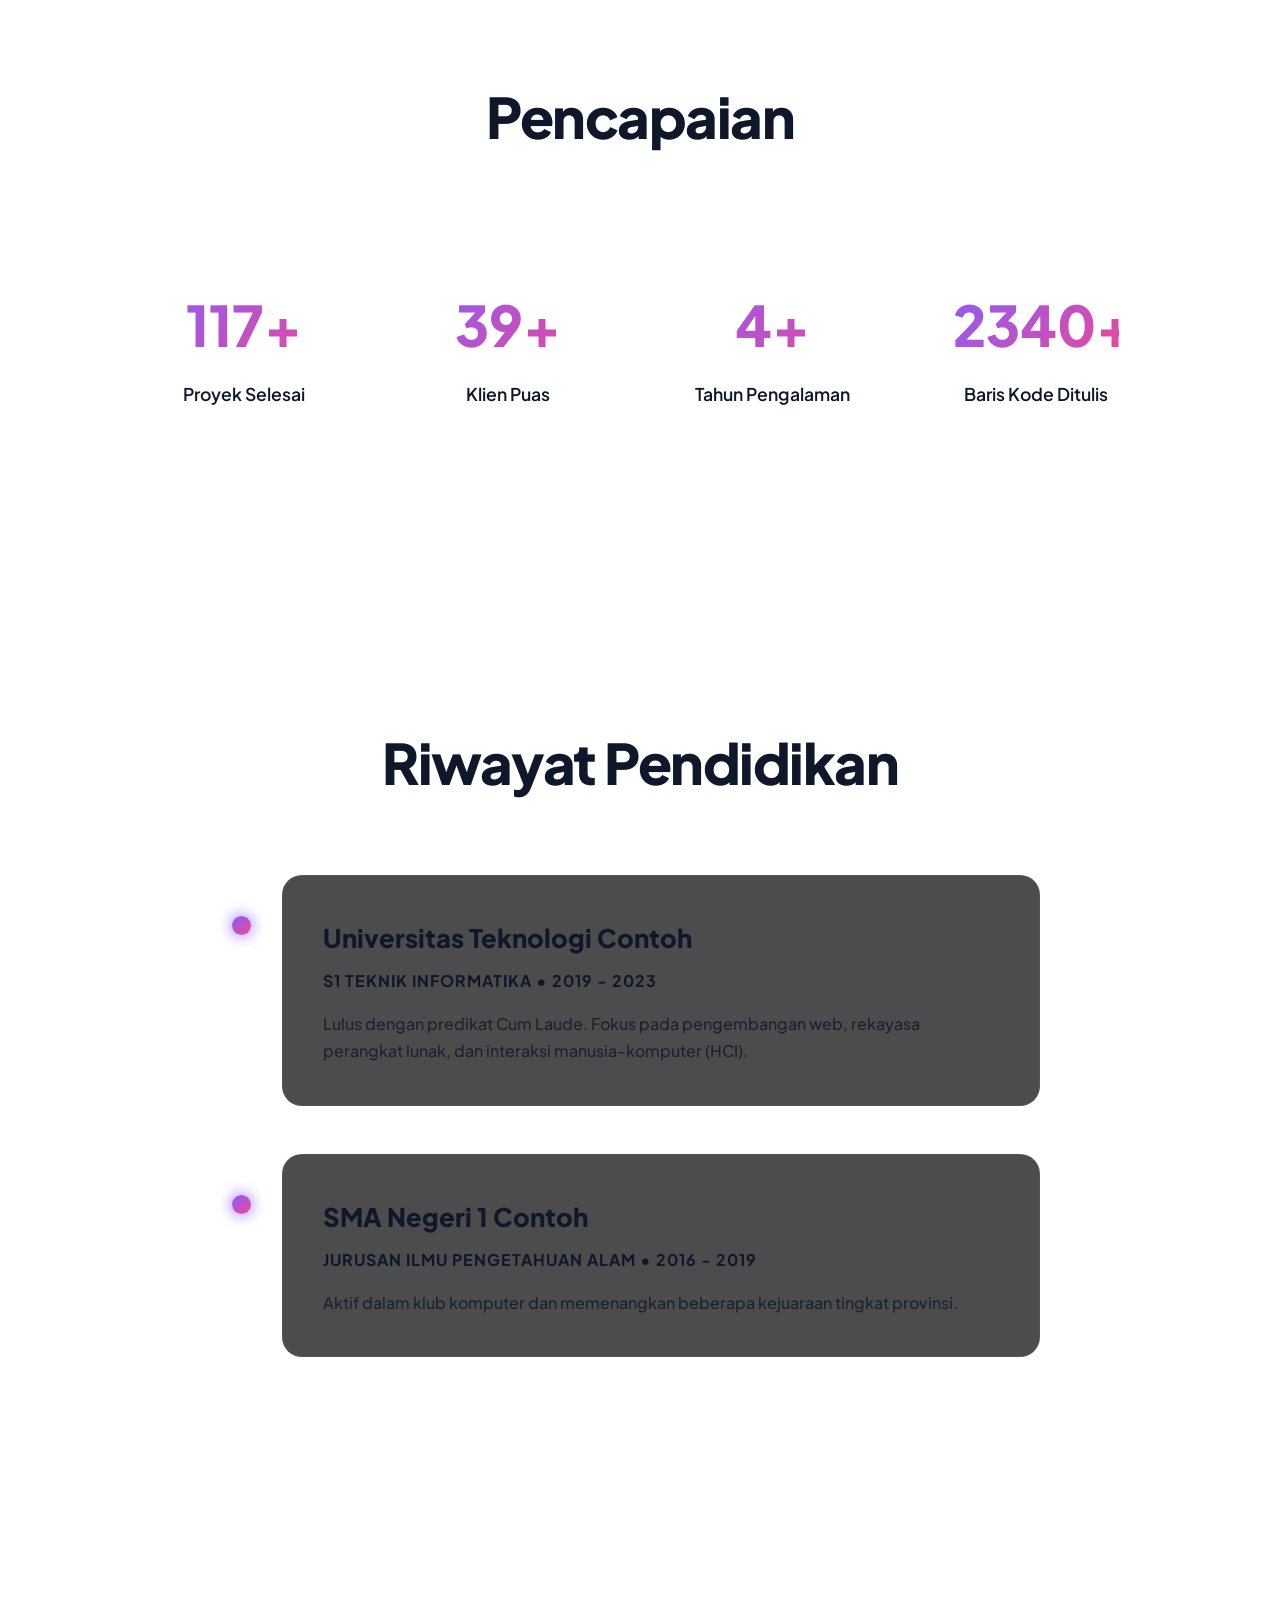
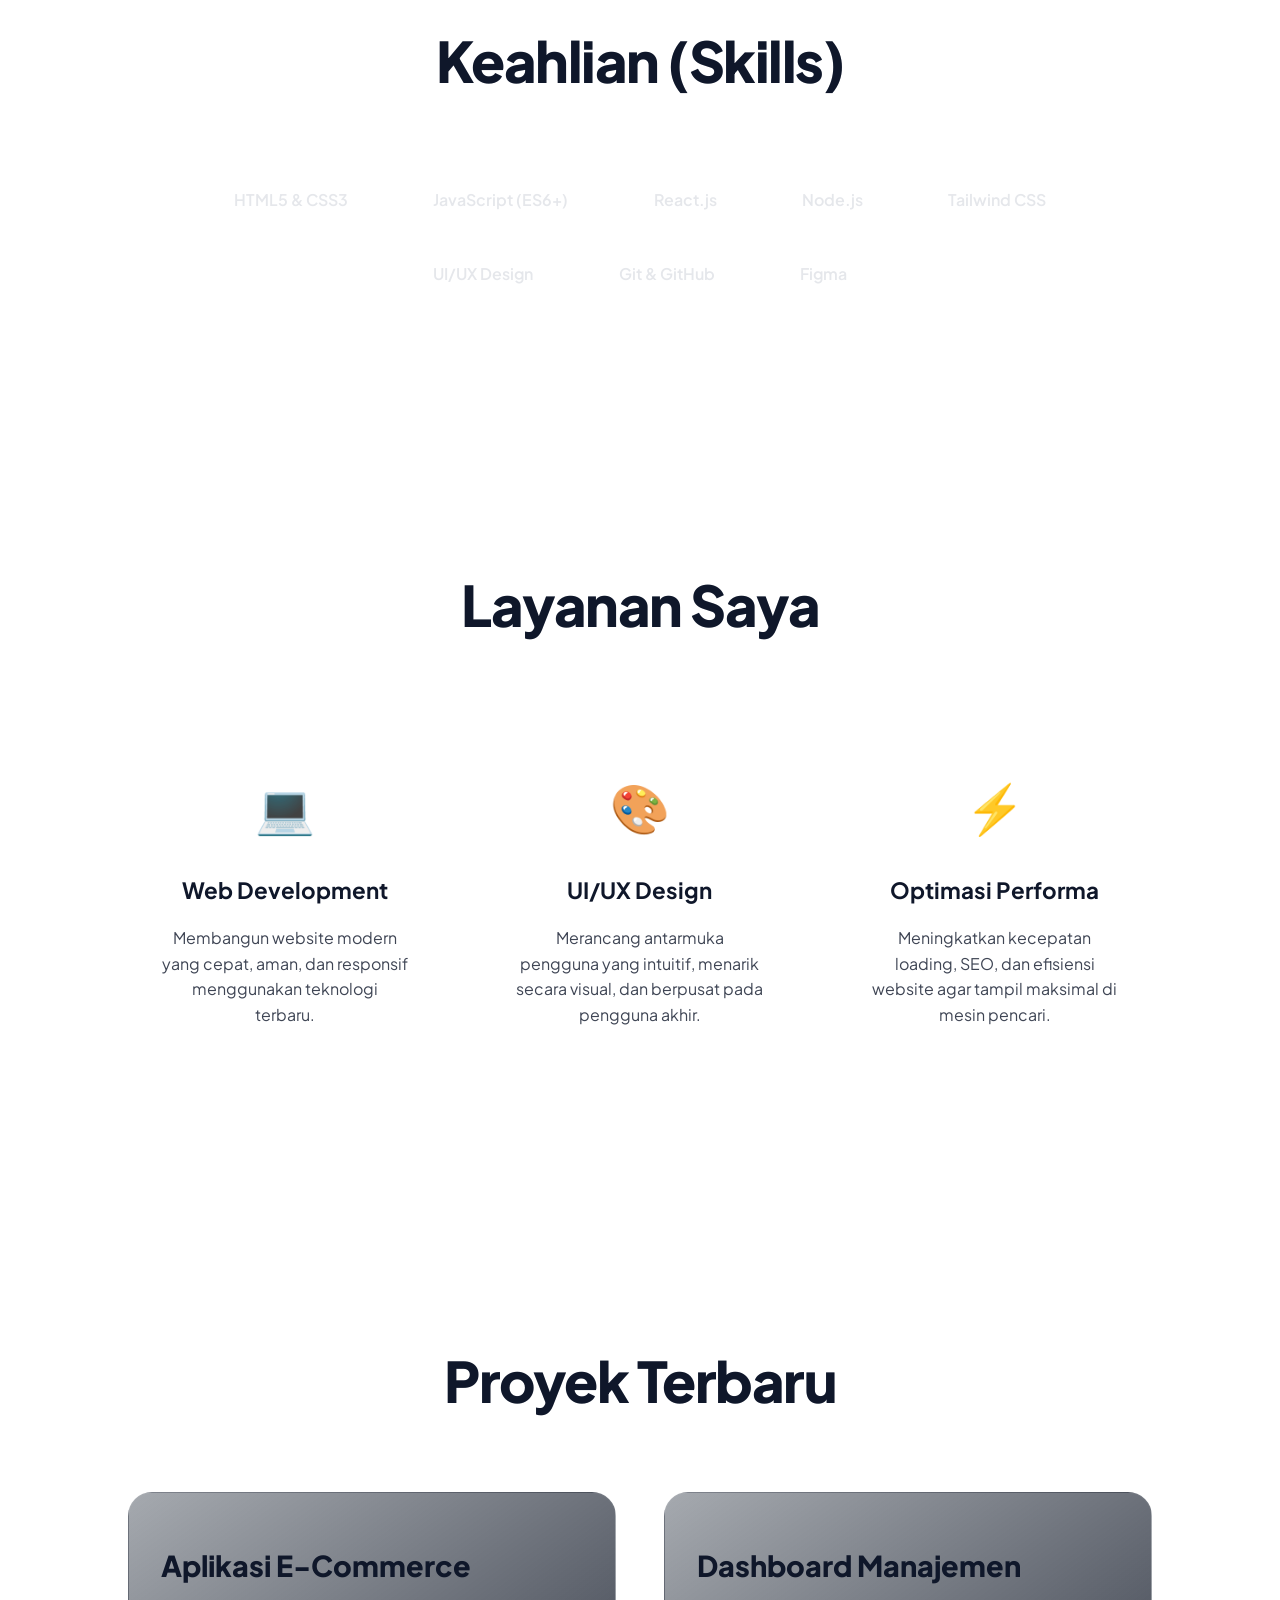
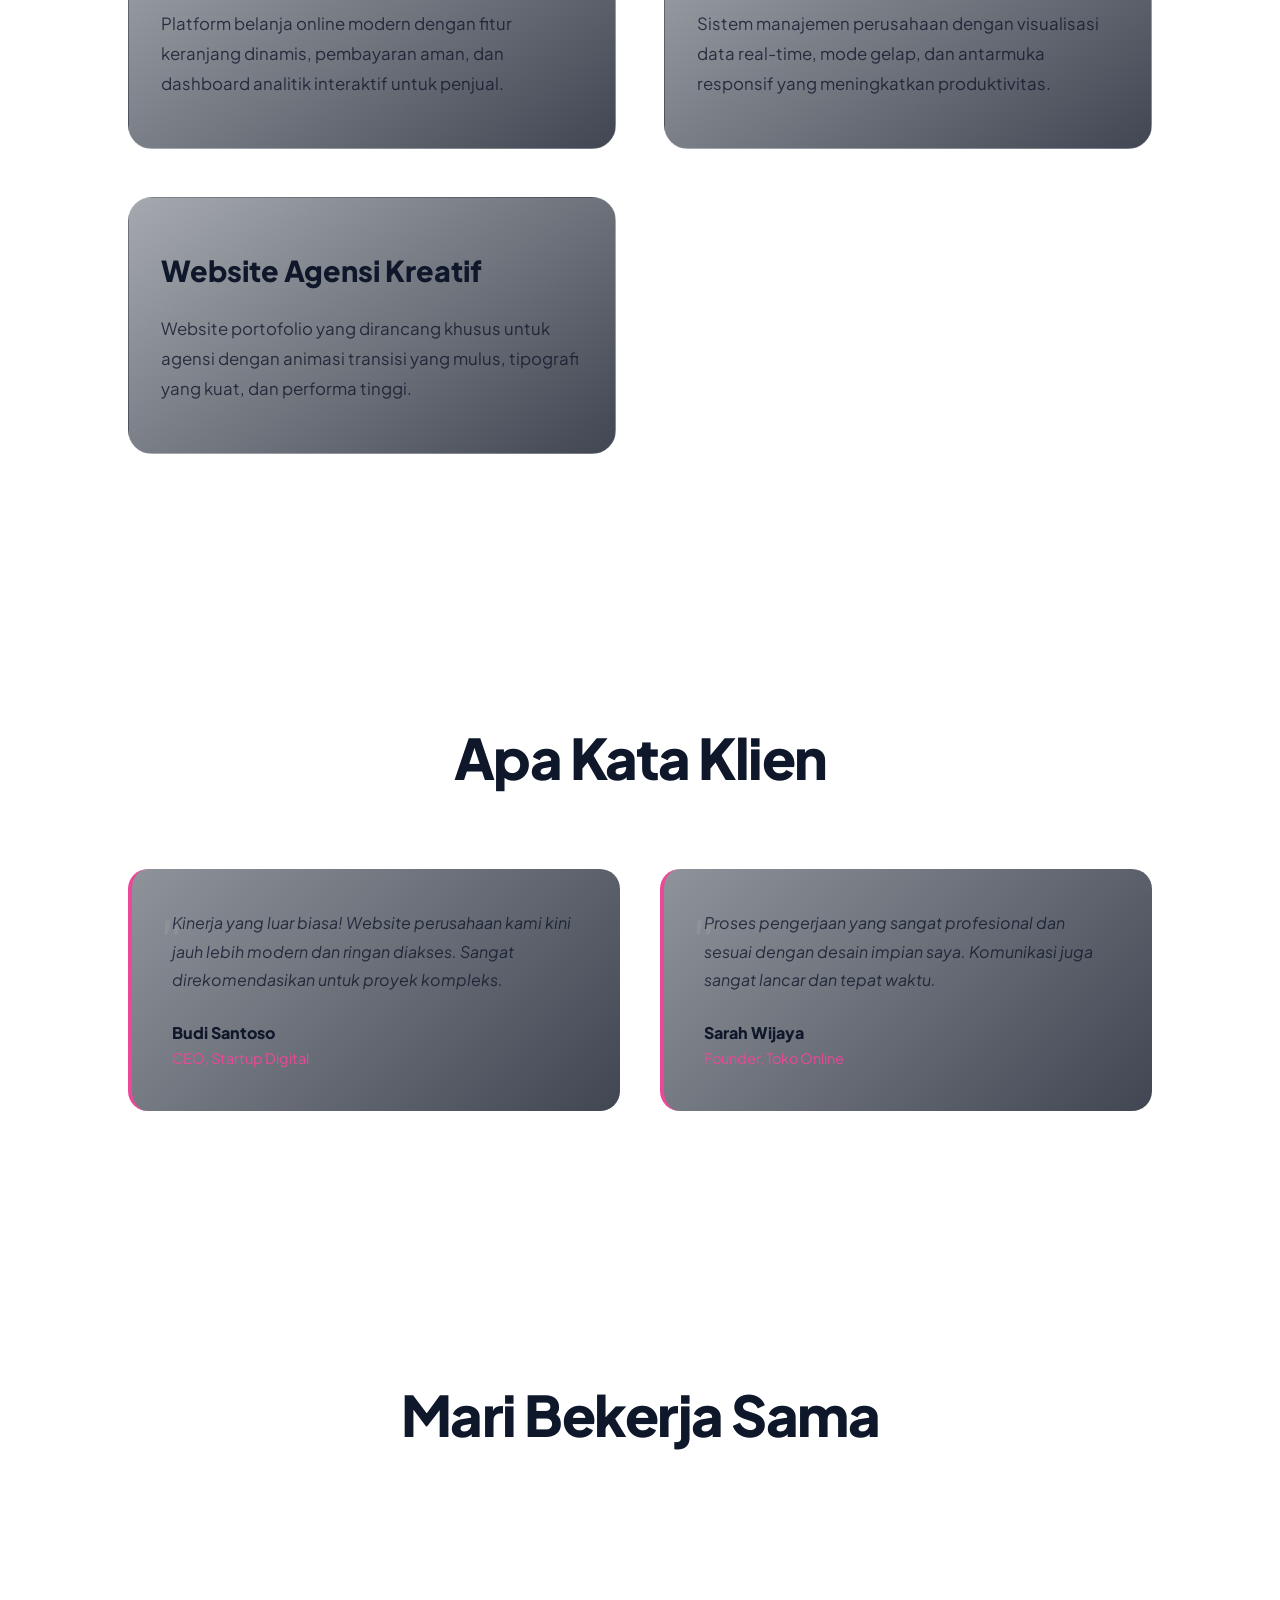
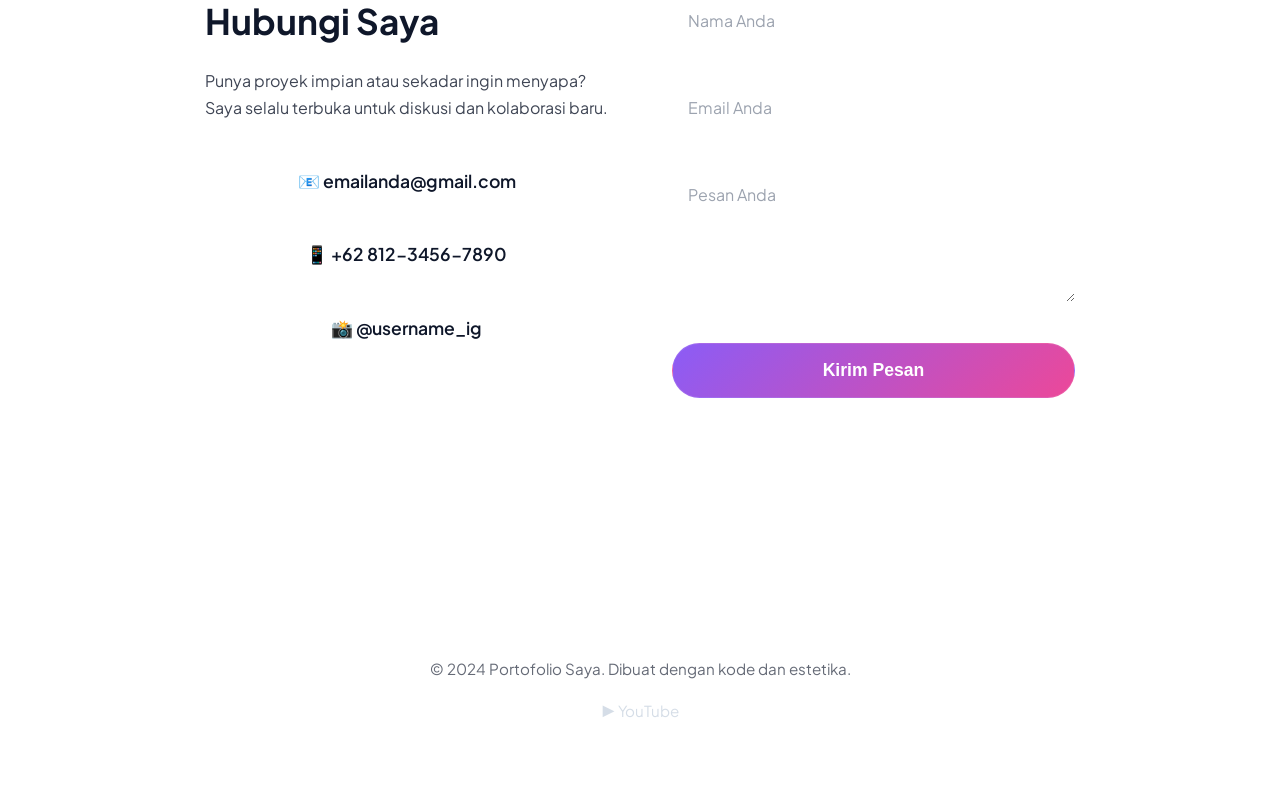
==== commit be0bf8ad: "portofolio" ====
--- a/index.html
+++ b/index.html
@@ -238,8 +238,10 @@
             font-size: 3.5rem;
             font-weight: 800;
             margin-bottom: 4rem;
-            color: #000000 !important;
-            -webkit-text-fill-color: #000000 !important;
+            background: linear-gradient(to right, #fff, #9ca3af);
+            -webkit-background-clip: text;
+            background-clip: text;
+            -webkit-text-fill-color: transparent;
             letter-spacing: -1.5px;
         }
 
@@ -283,7 +285,7 @@
         .timeline-item {
             position: relative;
             margin-bottom: 3rem;
-            background: var(--secondary-bg);
+            background: rgba(0, 0, 0, 0.7);
             padding: 2.5rem;
             border-radius: 20px;
             border: 1px solid rgba(255, 255, 255, 0.05);
@@ -313,14 +315,14 @@
         }
 
         .timeline-item h3 {
-            color: #000000 !important;
+            color: #ffffff !important;
             font-size: 1.6rem;
             margin-bottom: 0.5rem;
             font-weight: 800;
         }
 
         .timeline-item h4 {
-            color: #000000 !important;
+            color: #ffffff !important;
             font-size: 1rem;
             margin-bottom: 1rem;
             font-weight: 700;
@@ -329,7 +331,7 @@
         }
 
         .timeline-item p {
-            color: #000000 !important;
+            color: #ffffff !important;
             opacity: 0.8;
             line-height: 1.7;
             font-weight: 500;
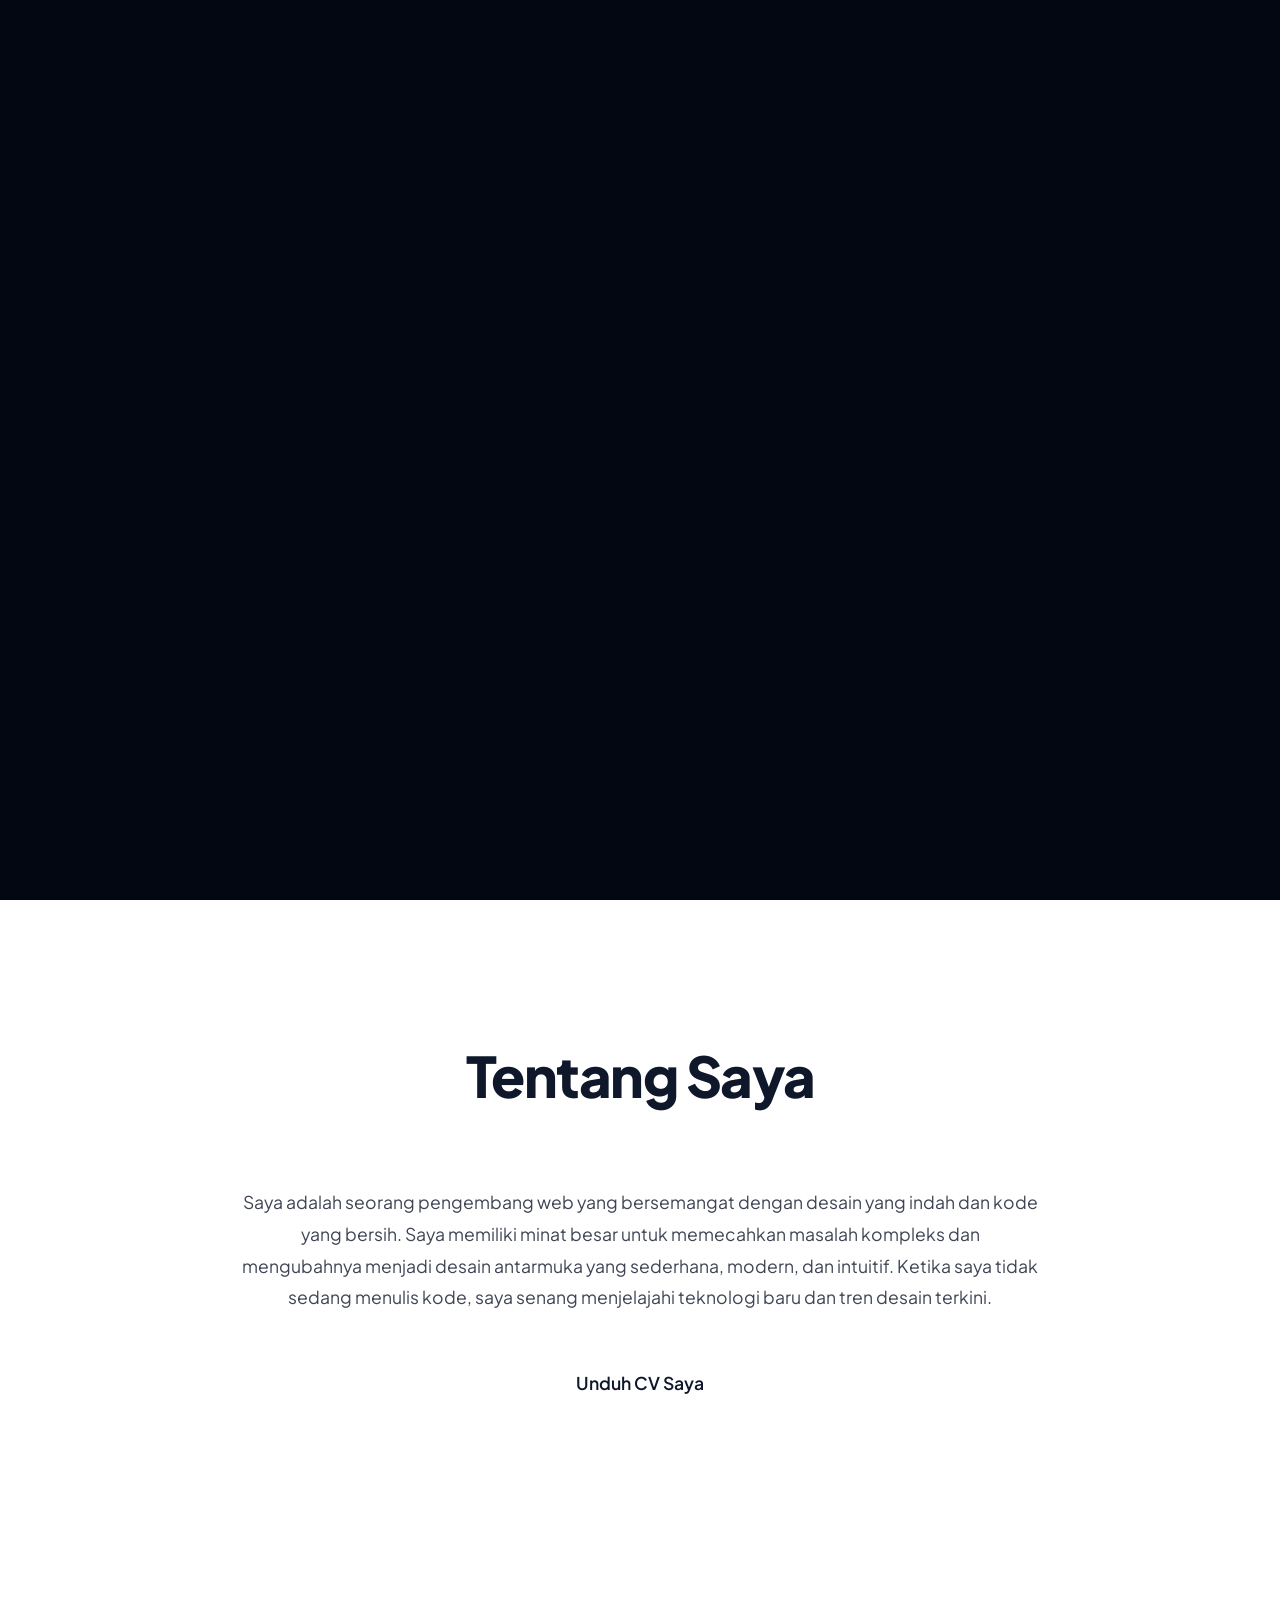
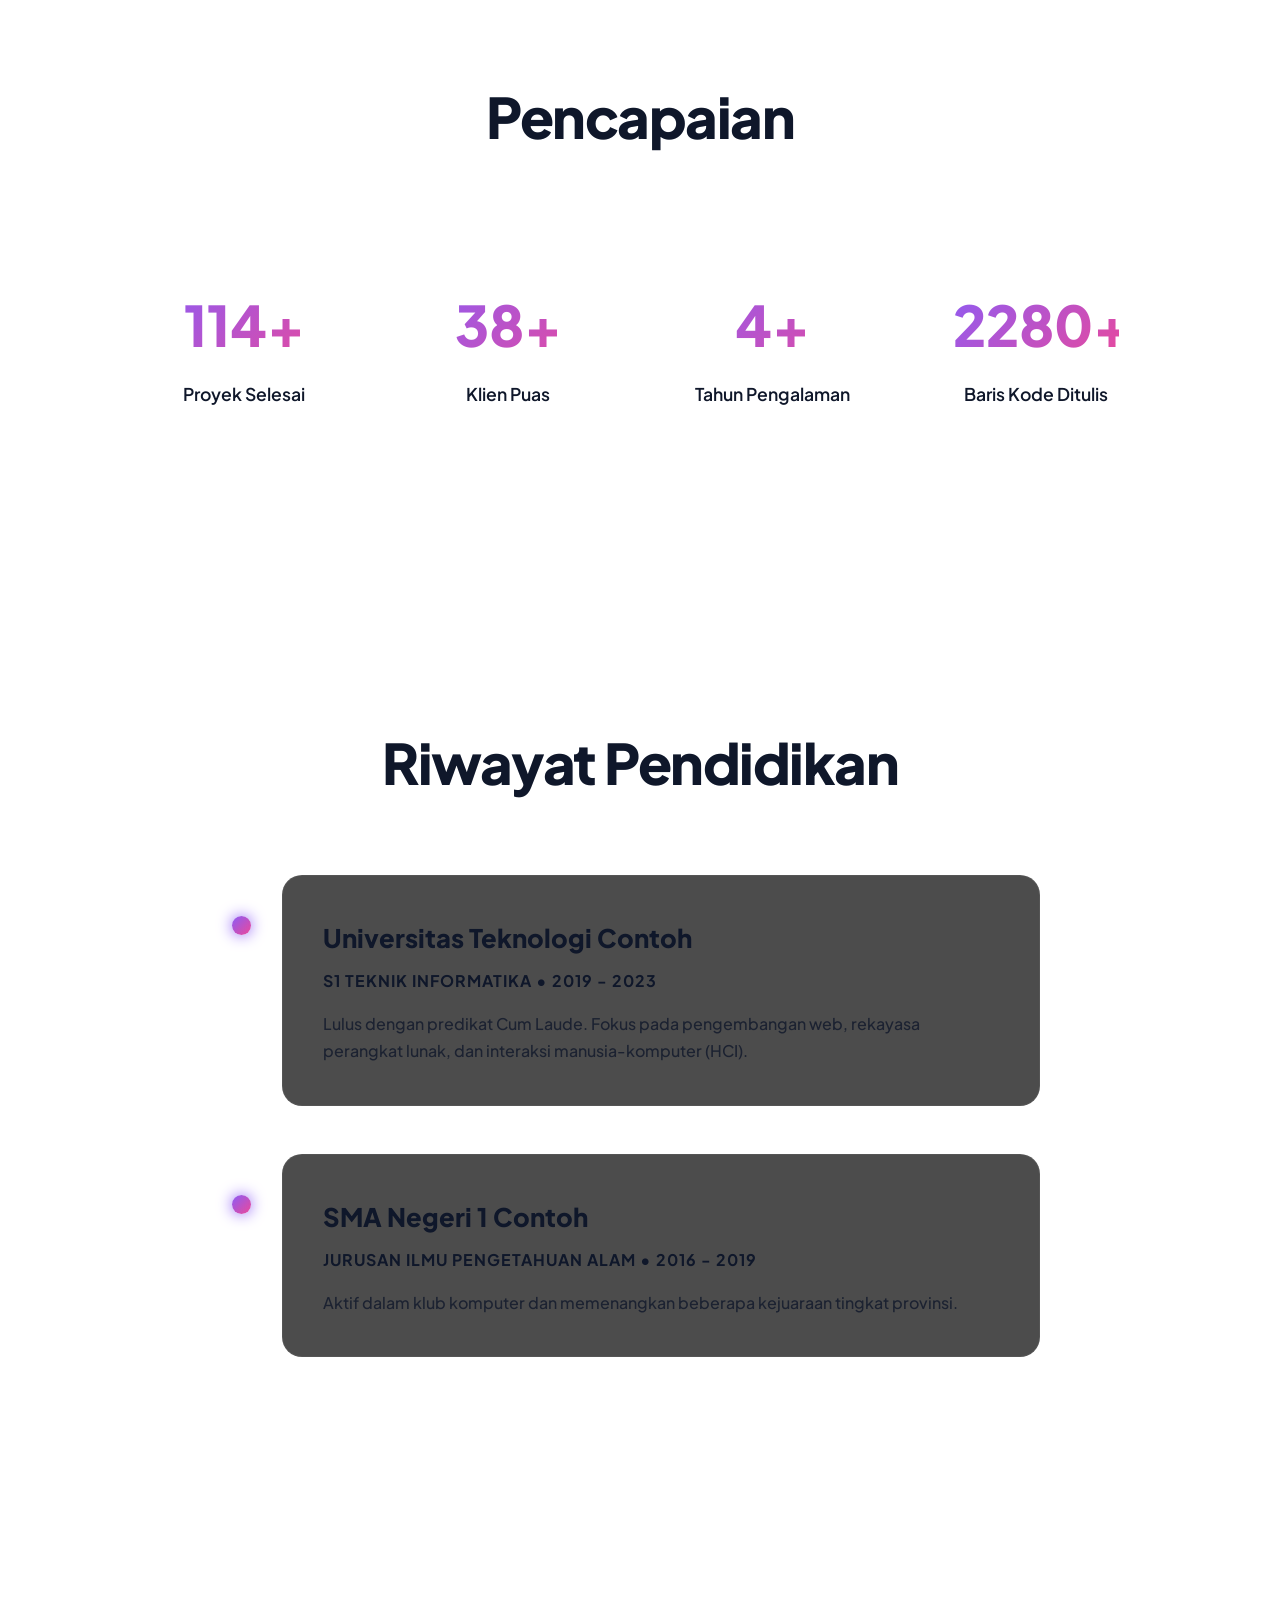
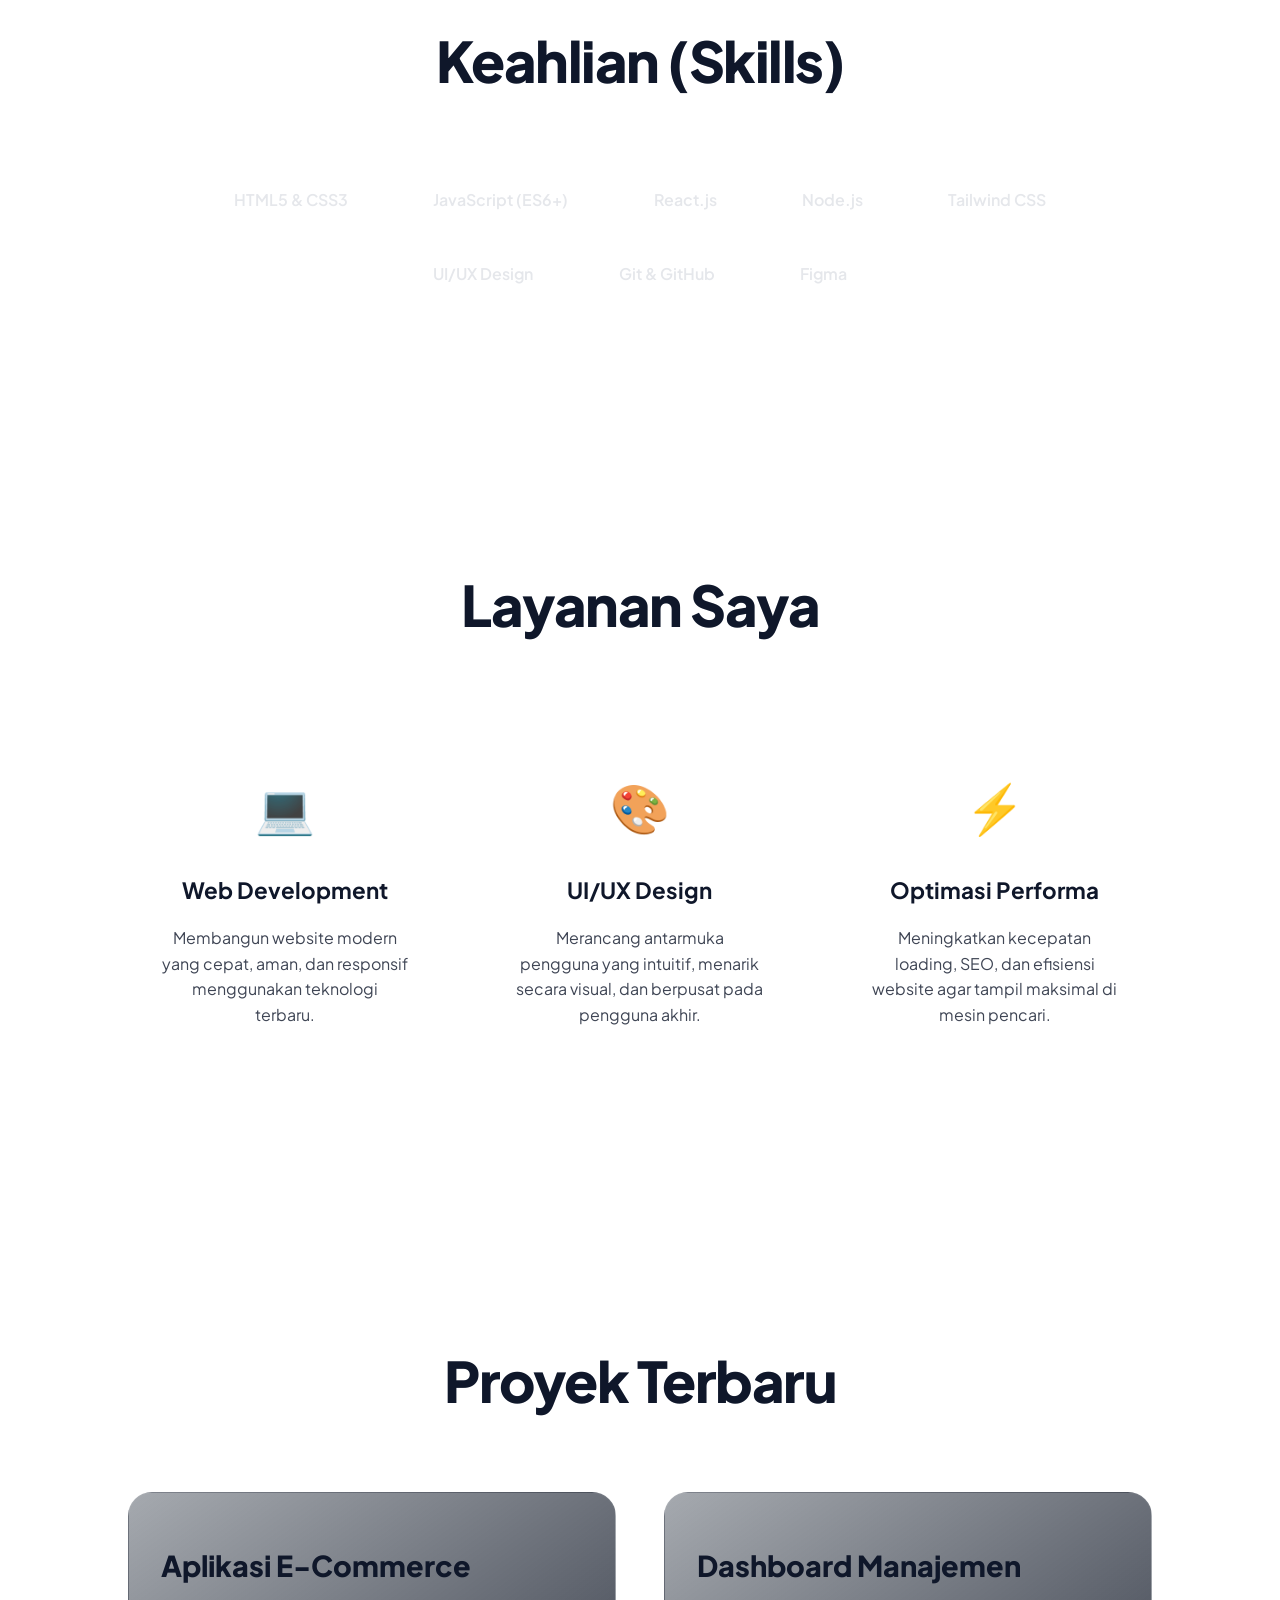
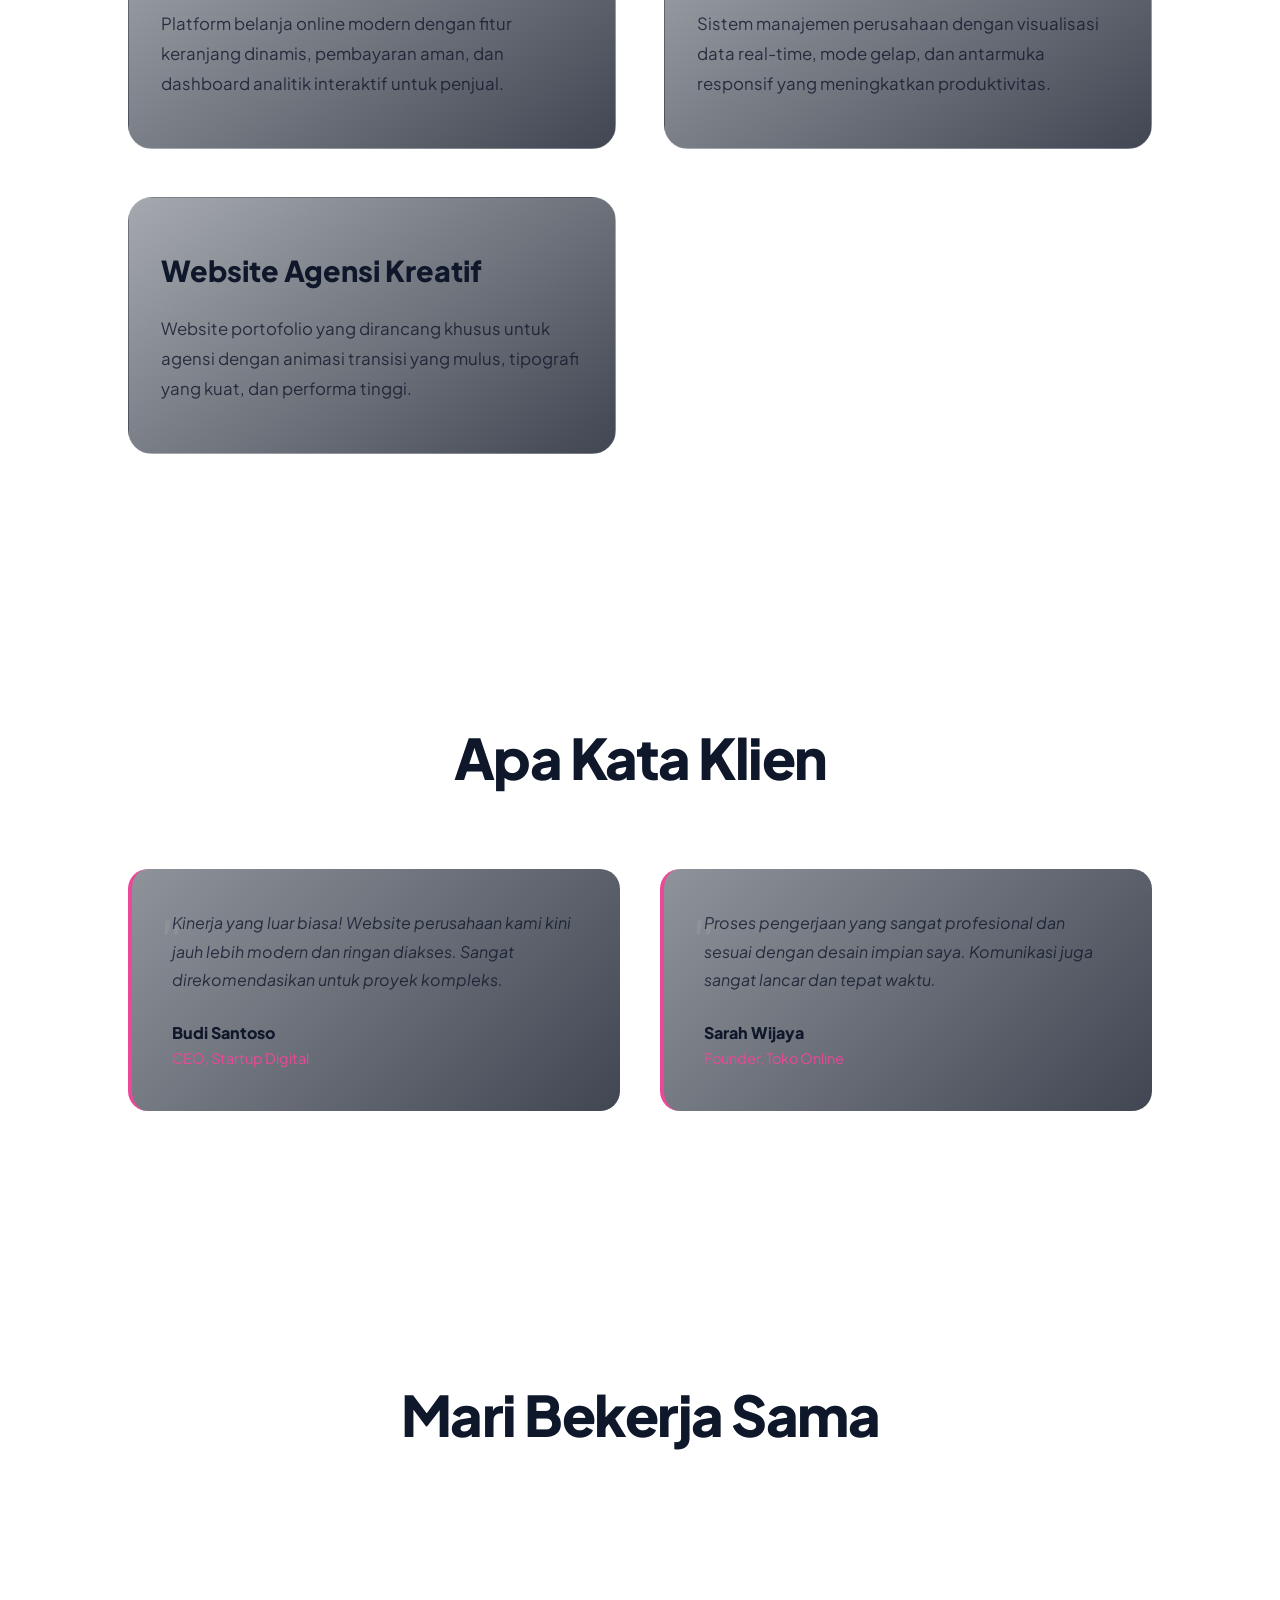
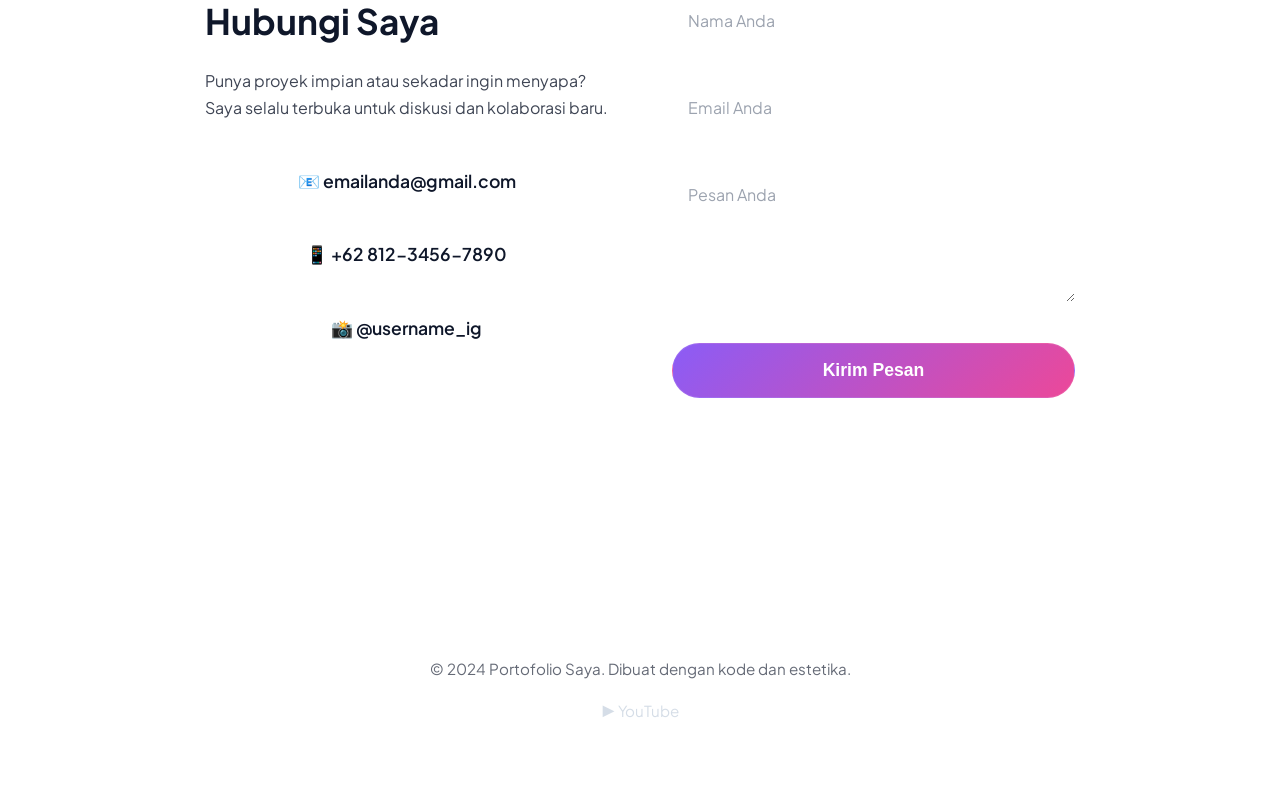
==== commit d45d5543: "portofolio" ====
--- a/index.html
+++ b/index.html
@@ -1253,6 +1253,12 @@
     </footer>
 
     <script>
+        // Mencegah browser mengembalikan posisi scroll sebelumnya saat direload
+        if ('scrollRestoration' in history) {
+            history.scrollRestoration = 'manual';
+        }
+        window.scrollTo(0, 0);
+
         window.addEventListener('load', function () {
             // Memberikan waktu agar animasi teks selesai sebelum tirai terbuka
             setTimeout(function () {
